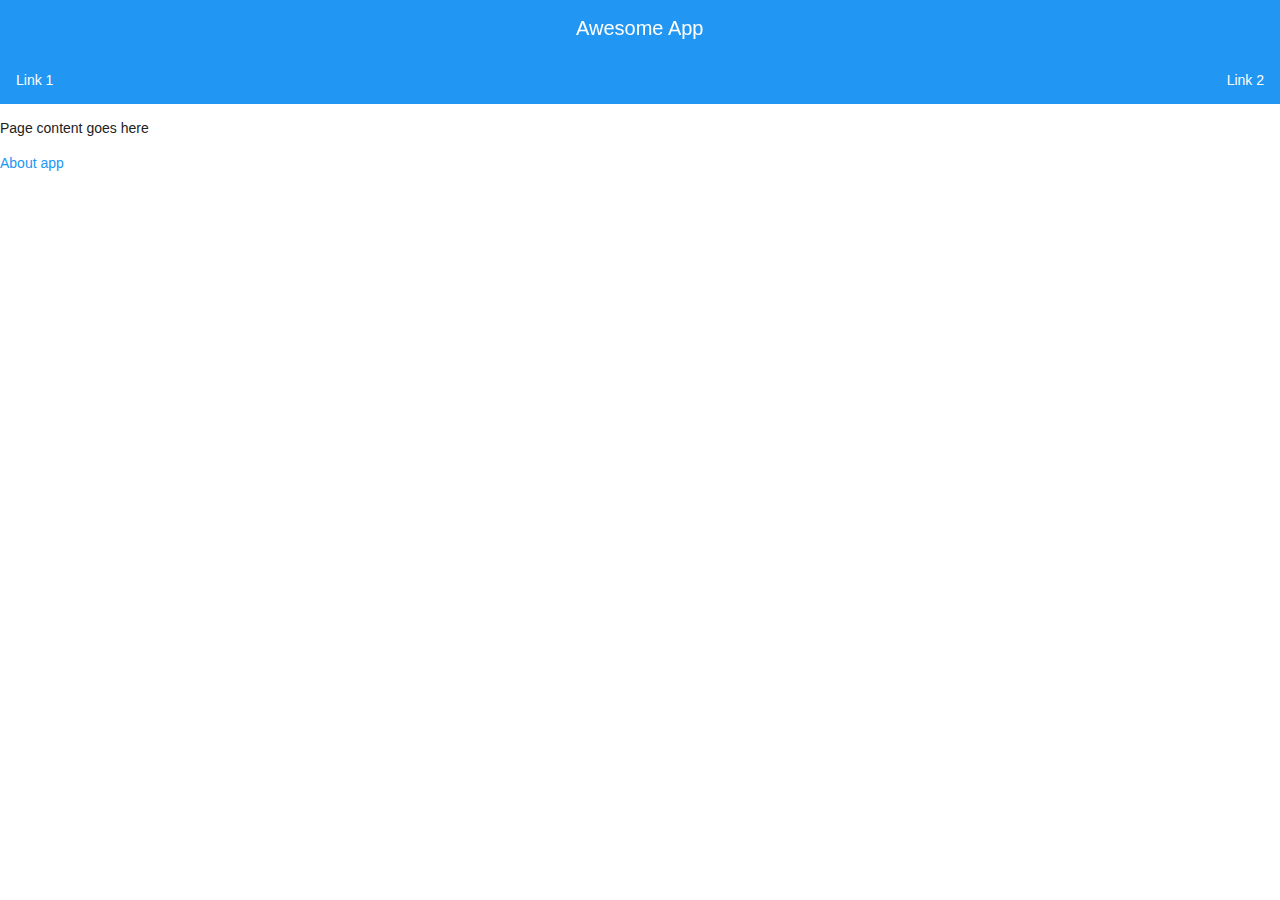
==== www/index.html @ 1b1687b5 "Modified code structure" ====
<!DOCTYPE html>
<html>
  <head>
    <meta charset="utf-8">
    <meta name="viewport" content="width=device-width, initial-scale=1, maximum-scale=1, minimum-scale=1, user-scalable=no, minimal-ui">
    <meta name="apple-mobile-web-app-capable" content="yes">
    <meta name="theme-color" content="#2196f3">

    <link rel="stylesheet" href="bower_components/Framework7/dist/css/framework7.material.min.css">
    <link rel="stylesheet" href="bower_components/Framework7/dist/css/framework7.material.colors.min.css">
    <link rel="stylesheet" href="bower_components/Framework7/dist/css/my-app.css">
  </head>
  <body>
    <div class="views">
      <div class="view view-main">
        <div class="pages navbar-fixed toolbar-fixed">
          <div data-page="index" class="page">
      
            <div class="navbar">
              <div class="navbar-inner">
                <div class="center">Awesome App</div>
              </div>
            </div>
      
            <div class="toolbar">
              <div class="toolbar-inner">
          
                <a href="#" class="link">Link 1</a>
                <a href="#" class="link">Link 2</a>
              </div>
            </div>

            <div class="page-content">
              <p>Page content goes here</p>
        
              <a href="about.html">About app</a>
            </div>
          </div>
        </div> <!-- ./pages.navbar-fixed.toolbar -->
      </div> <!-- ./view.view-main -->
    </div> <!-- ./views -->
    
    <script type="text/javascript" src="bower_components/Framework7/dist/js/framework7.min.js"></script>
    <script type="text/javascript" src="bower_components/Framework7/dist/js/my-app.js"></script>
  </body>
</html>
---- www/bower_components/Framework7/dist/css/framework7.material.min.css ----
/**
 * Framework7 1.4.2
 * Full Featured Mobile HTML Framework For Building iOS & Android Apps
 * 
 * http://www.idangero.us/framework7
 * 
 * Copyright 2016, Vladimir Kharlampidi
 * The iDangero.us
 * http://www.idangero.us/
 * 
 * Licensed under MIT
 * 
 * Released on: February 27, 2016
 */
body,html{position:relative;height:100%;width:100%;overflow-x:hidden}body{font-family:Roboto,Noto,Helvetica,Arial,sans-serif;margin:0;padding:0;color:#212121;font-size:14px;line-height:1.5;width:100%;-webkit-text-size-adjust:100%;background:#fff;overflow:hidden}*{-webkit-tap-highlight-color:transparent;-webkit-touch-callout:none}a,input,select,textarea{outline:0}a{text-decoration:none;color:#2196f3}p{margin:1em 0}.row{display:-webkit-box;display:-ms-flexbox;display:-webkit-flex;display:flex;-webkit-box-pack:justify;-ms-flex-pack:justify;-webkit-justify-content:space-between;justify-content:space-between;-webkit-box-lines:multiple;-moz-box-lines:multiple;-webkit-flex-wrap:wrap;-ms-flex-wrap:wrap;flex-wrap:wrap;-webkit-box-align:start;-ms-flex-align:start;-webkit-align-items:flex-start;align-items:flex-start}.row>[class*=col-]{box-sizing:border-box}.row .col-auto{width:100%}.row .col-100{width:100%;width:-webkit-calc((100% - 16px*0)/ 1);width:calc((100% - 16px*0)/ 1)}.row.no-gutter .col-100{width:100%}.row .col-95{width:95%;width:-webkit-calc((100% - 16px*.05263157894736836)/ 1.0526315789473684);width:calc((100% - 16px*.05263157894736836)/ 1.0526315789473684)}.row.no-gutter .col-95{width:95%}.row .col-90{width:90%;width:-webkit-calc((100% - 16px*.11111111111111116)/ 1.1111111111111112);width:calc((100% - 16px*.11111111111111116)/ 1.1111111111111112)}.row.no-gutter .col-90{width:90%}.row .col-85{width:85%;width:-webkit-calc((100% - 16px*.17647058823529416)/ 1.1764705882352942);width:calc((100% - 16px*.17647058823529416)/ 1.1764705882352942)}.row.no-gutter .col-85{width:85%}.row .col-80{width:80%;width:-webkit-calc((100% - 16px*.25)/ 1.25);width:calc((100% - 16px*.25)/ 1.25)}.row.no-gutter .col-80{width:80%}.row .col-75{width:75%;width:-webkit-calc((100% - 16px*.33333333333333326)/ 1.3333333333333333);width:calc((100% - 16px*.33333333333333326)/ 1.3333333333333333)}.row.no-gutter .col-75{width:75%}.row .col-70{width:70%;width:-webkit-calc((100% - 16px*.4285714285714286)/ 1.4285714285714286);width:calc((100% - 16px*.4285714285714286)/ 1.4285714285714286)}.row.no-gutter .col-70{width:70%}.row .col-66{width:66.66666666666666%;width:-webkit-calc((100% - 16px*.5000000000000002)/ 1.5000000000000002);width:calc((100% - 16px*.5000000000000002)/ 1.5000000000000002)}.row.no-gutter .col-66{width:66.66666666666666%}.row .col-65{width:65%;width:-webkit-calc((100% - 16px*.5384615384615385)/ 1.5384615384615385);width:calc((100% - 16px*.5384615384615385)/ 1.5384615384615385)}.row.no-gutter .col-65{width:65%}.row .col-60{width:60%;width:-webkit-calc((100% - 16px*.6666666666666667)/ 1.6666666666666667);width:calc((100% - 16px*.6666666666666667)/ 1.6666666666666667)}.row.no-gutter .col-60{width:60%}.row .col-55{width:55%;width:-webkit-calc((100% - 16px*.8181818181818181)/ 1.8181818181818181);width:calc((100% - 16px*.8181818181818181)/ 1.8181818181818181)}.row.no-gutter .col-55{width:55%}.row .col-50{width:50%;width:-webkit-calc((100% - 16px*1)/ 2);width:calc((100% - 16px*1)/ 2)}.row.no-gutter .col-50{width:50%}.row .col-45{width:45%;width:-webkit-calc((100% - 16px*1.2222222222222223)/ 2.2222222222222223);width:calc((100% - 16px*1.2222222222222223)/ 2.2222222222222223)}.row.no-gutter .col-45{width:45%}.row .col-40{width:40%;width:-webkit-calc((100% - 16px*1.5)/ 2.5);width:calc((100% - 16px*1.5)/ 2.5)}.row.no-gutter .col-40{width:40%}.row .col-35{width:35%;width:-webkit-calc((100% - 16px*1.8571428571428572)/ 2.857142857142857);width:calc((100% - 16px*1.8571428571428572)/ 2.857142857142857)}.row.no-gutter .col-35{width:35%}.row .col-33{width:33.333333333333336%;width:-webkit-calc((100% - 16px*2)/ 3);width:calc((100% - 16px*2)/ 3)}.row.no-gutter .col-33{width:33.333333333333336%}.row .col-30{width:30%;width:-webkit-calc((100% - 16px*2.3333333333333335)/ 3.3333333333333335);width:calc((100% - 16px*2.3333333333333335)/ 3.3333333333333335)}.row.no-gutter .col-30{width:30%}.row .col-25{width:25%;width:-webkit-calc((100% - 16px*3)/ 4);width:calc((100% - 16px*3)/ 4)}.row.no-gutter .col-25{width:25%}.row .col-20{width:20%;width:-webkit-calc((100% - 16px*4)/ 5);width:calc((100% - 16px*4)/ 5)}.row.no-gutter .col-20{width:20%}.row .col-15{width:15%;width:-webkit-calc((100% - 16px*5.666666666666667)/ 6.666666666666667);width:calc((100% - 16px*5.666666666666667)/ 6.666666666666667)}.row.no-gutter .col-15{width:15%}.row .col-10{width:10%;width:-webkit-calc((100% - 16px*9)/ 10);width:calc((100% - 16px*9)/ 10)}.row.no-gutter .col-10{width:10%}.row .col-5{width:5%;width:-webkit-calc((100% - 16px*19)/ 20);width:calc((100% - 16px*19)/ 20)}.row.no-gutter .col-5{width:5%}.row .col-auto:nth-last-child(1),.row .col-auto:nth-last-child(1)~.col-auto{width:100%;width:-webkit-calc((100% - 16px*0)/ 1);width:calc((100% - 16px*0)/ 1)}.row.no-gutter .col-auto:nth-last-child(1),.row.no-gutter .col-auto:nth-last-child(1)~.col-auto{width:100%}.row .col-auto:nth-last-child(2),.row .col-auto:nth-last-child(2)~.col-auto{width:50%;width:-webkit-calc((100% - 16px*1)/ 2);width:calc((100% - 16px*1)/ 2)}.row.no-gutter .col-auto:nth-last-child(2),.row.no-gutter .col-auto:nth-last-child(2)~.col-auto{width:50%}.row .col-auto:nth-last-child(3),.row .col-auto:nth-last-child(3)~.col-auto{width:33.33333333%;width:-webkit-calc((100% - 16px*2)/ 3);width:calc((100% - 16px*2)/ 3)}.row.no-gutter .col-auto:nth-last-child(3),.row.no-gutter .col-auto:nth-last-child(3)~.col-auto{width:33.33333333%}.row .col-auto:nth-last-child(4),.row .col-auto:nth-last-child(4)~.col-auto{width:25%;width:-webkit-calc((100% - 16px*3)/ 4);width:calc((100% - 16px*3)/ 4)}.row.no-gutter .col-auto:nth-last-child(4),.row.no-gutter .col-auto:nth-last-child(4)~.col-auto{width:25%}.row .col-auto:nth-last-child(5),.row .col-auto:nth-last-child(5)~.col-auto{width:20%;width:-webkit-calc((100% - 16px*4)/ 5);width:calc((100% - 16px*4)/ 5)}.row.no-gutter .col-auto:nth-last-child(5),.row.no-gutter .col-auto:nth-last-child(5)~.col-auto{width:20%}.row .col-auto:nth-last-child(6),.row .col-auto:nth-last-child(6)~.col-auto{width:16.66666667%;width:-webkit-calc((100% - 16px*5)/ 6);width:calc((100% - 16px*5)/ 6)}.row.no-gutter .col-auto:nth-last-child(6),.row.no-gutter .col-auto:nth-last-child(6)~.col-auto{width:16.66666667%}.row .col-auto:nth-last-child(7),.row .col-auto:nth-last-child(7)~.col-auto{width:14.28571429%;width:-webkit-calc((100% - 16px*6)/ 7);width:calc((100% - 16px*6)/ 7)}.row.no-gutter .col-auto:nth-last-child(7),.row.no-gutter .col-auto:nth-last-child(7)~.col-auto{width:14.28571429%}.row .col-auto:nth-last-child(8),.row .col-auto:nth-last-child(8)~.col-auto{width:12.5%;width:-webkit-calc((100% - 16px*7)/ 8);width:calc((100% - 16px*7)/ 8)}.row.no-gutter .col-auto:nth-last-child(8),.row.no-gutter .col-auto:nth-last-child(8)~.col-auto{width:12.5%}.row .col-auto:nth-last-child(9),.row .col-auto:nth-last-child(9)~.col-auto{width:11.11111111%;width:-webkit-calc((100% - 16px*8)/ 9);width:calc((100% - 16px*8)/ 9)}.row.no-gutter .col-auto:nth-last-child(9),.row.no-gutter .col-auto:nth-last-child(9)~.col-auto{width:11.11111111%}.row .col-auto:nth-last-child(10),.row .col-auto:nth-last-child(10)~.col-auto{width:10%;width:-webkit-calc((100% - 16px*9)/ 10);width:calc((100% - 16px*9)/ 10)}.row.no-gutter .col-auto:nth-last-child(10),.row.no-gutter .col-auto:nth-last-child(10)~.col-auto{width:10%}.row .col-auto:nth-last-child(11),.row .col-auto:nth-last-child(11)~.col-auto{width:9.09090909%;width:-webkit-calc((100% - 16px*10)/ 11);width:calc((100% - 16px*10)/ 11)}.row.no-gutter .col-auto:nth-last-child(11),.row.no-gutter .col-auto:nth-last-child(11)~.col-auto{width:9.09090909%}.row .col-auto:nth-last-child(12),.row .col-auto:nth-last-child(12)~.col-auto{width:8.33333333%;width:-webkit-calc((100% - 16px*11)/ 12);width:calc((100% - 16px*11)/ 12)}.row.no-gutter .col-auto:nth-last-child(12),.row.no-gutter .col-auto:nth-last-child(12)~.col-auto{width:8.33333333%}.row .col-auto:nth-last-child(13),.row .col-auto:nth-last-child(13)~.col-auto{width:7.69230769%;width:-webkit-calc((100% - 16px*12)/ 13);width:calc((100% - 16px*12)/ 13)}.row.no-gutter .col-auto:nth-last-child(13),.row.no-gutter .col-auto:nth-last-child(13)~.col-auto{width:7.69230769%}.row .col-auto:nth-last-child(14),.row .col-auto:nth-last-child(14)~.col-auto{width:7.14285714%;width:-webkit-calc((100% - 16px*13)/ 14);width:calc((100% - 16px*13)/ 14)}.row.no-gutter .col-auto:nth-last-child(14),.row.no-gutter .col-auto:nth-last-child(14)~.col-auto{width:7.14285714%}.row .col-auto:nth-last-child(15),.row .col-auto:nth-last-child(15)~.col-auto{width:6.66666667%;width:-webkit-calc((100% - 16px*14)/ 15);width:calc((100% - 16px*14)/ 15)}.row.no-gutter .col-auto:nth-last-child(15),.row.no-gutter .col-auto:nth-last-child(15)~.col-auto{width:6.66666667%}.row .col-auto:nth-last-child(16),.row .col-auto:nth-last-child(16)~.col-auto{width:6.25%;width:-webkit-calc((100% - 16px*15)/ 16);width:calc((100% - 16px*15)/ 16)}.row.no-gutter .col-auto:nth-last-child(16),.row.no-gutter .col-auto:nth-last-child(16)~.col-auto{width:6.25%}.row .col-auto:nth-last-child(17),.row .col-auto:nth-last-child(17)~.col-auto{width:5.88235294%;width:-webkit-calc((100% - 16px*16)/ 17);width:calc((100% - 16px*16)/ 17)}.row.no-gutter .col-auto:nth-last-child(17),.row.no-gutter .col-auto:nth-last-child(17)~.col-auto{width:5.88235294%}.row .col-auto:nth-last-child(18),.row .col-auto:nth-last-child(18)~.col-auto{width:5.55555556%;width:-webkit-calc((100% - 16px*17)/ 18);width:calc((100% - 16px*17)/ 18)}.row.no-gutter .col-auto:nth-last-child(18),.row.no-gutter .col-auto:nth-last-child(18)~.col-auto{width:5.55555556%}.row .col-auto:nth-last-child(19),.row .col-auto:nth-last-child(19)~.col-auto{width:5.26315789%;width:-webkit-calc((100% - 16px*18)/ 19);width:calc((100% - 16px*18)/ 19)}.row.no-gutter .col-auto:nth-last-child(19),.row.no-gutter .col-auto:nth-last-child(19)~.col-auto{width:5.26315789%}.row .col-auto:nth-last-child(20),.row .col-auto:nth-last-child(20)~.col-auto{width:5%;width:-webkit-calc((100% - 16px*19)/ 20);width:calc((100% - 16px*19)/ 20)}.row.no-gutter .col-auto:nth-last-child(20),.row.no-gutter .col-auto:nth-last-child(20)~.col-auto{width:5%}.row .col-auto:nth-last-child(21),.row .col-auto:nth-last-child(21)~.col-auto{width:4.76190476%;width:-webkit-calc((100% - 16px*20)/ 21);width:calc((100% - 16px*20)/ 21)}.row.no-gutter .col-auto:nth-last-child(21),.row.no-gutter .col-auto:nth-last-child(21)~.col-auto{width:4.76190476%}@media all and (min-width:768px){.row .tablet-100{width:100%;width:-webkit-calc((100% - 16px*0)/ 1);width:calc((100% - 16px*0)/ 1)}.row.no-gutter .tablet-100{width:100%}.row .tablet-95{width:95%;width:-webkit-calc((100% - 16px*.05263157894736836)/ 1.0526315789473684);width:calc((100% - 16px*.05263157894736836)/ 1.0526315789473684)}.row.no-gutter .tablet-95{width:95%}.row .tablet-90{width:90%;width:-webkit-calc((100% - 16px*.11111111111111116)/ 1.1111111111111112);width:calc((100% - 16px*.11111111111111116)/ 1.1111111111111112)}.row.no-gutter .tablet-90{width:90%}.row .tablet-85{width:85%;width:-webkit-calc((100% - 16px*.17647058823529416)/ 1.1764705882352942);width:calc((100% - 16px*.17647058823529416)/ 1.1764705882352942)}.row.no-gutter .tablet-85{width:85%}.row .tablet-80{width:80%;width:-webkit-calc((100% - 16px*.25)/ 1.25);width:calc((100% - 16px*.25)/ 1.25)}.row.no-gutter .tablet-80{width:80%}.row .tablet-75{width:75%;width:-webkit-calc((100% - 16px*.33333333333333326)/ 1.3333333333333333);width:calc((100% - 16px*.33333333333333326)/ 1.3333333333333333)}.row.no-gutter .tablet-75{width:75%}.row .tablet-70{width:70%;width:-webkit-calc((100% - 16px*.4285714285714286)/ 1.4285714285714286);width:calc((100% - 16px*.4285714285714286)/ 1.4285714285714286)}.row.no-gutter .tablet-70{width:70%}.row .tablet-66{width:66.66666666666666%;width:-webkit-calc((100% - 16px*.5000000000000002)/ 1.5000000000000002);width:calc((100% - 16px*.5000000000000002)/ 1.5000000000000002)}.row.no-gutter .tablet-66{width:66.66666666666666%}.row .tablet-65{width:65%;width:-webkit-calc((100% - 16px*.5384615384615385)/ 1.5384615384615385);width:calc((100% - 16px*.5384615384615385)/ 1.5384615384615385)}.row.no-gutter .tablet-65{width:65%}.row .tablet-60{width:60%;width:-webkit-calc((100% - 16px*.6666666666666667)/ 1.6666666666666667);width:calc((100% - 16px*.6666666666666667)/ 1.6666666666666667)}.row.no-gutter .tablet-60{width:60%}.row .tablet-55{width:55%;width:-webkit-calc((100% - 16px*.8181818181818181)/ 1.8181818181818181);width:calc((100% - 16px*.8181818181818181)/ 1.8181818181818181)}.row.no-gutter .tablet-55{width:55%}.row .tablet-50{width:50%;width:-webkit-calc((100% - 16px*1)/ 2);width:calc((100% - 16px*1)/ 2)}.row.no-gutter .tablet-50{width:50%}.row .tablet-45{width:45%;width:-webkit-calc((100% - 16px*1.2222222222222223)/ 2.2222222222222223);width:calc((100% - 16px*1.2222222222222223)/ 2.2222222222222223)}.row.no-gutter .tablet-45{width:45%}.row .tablet-40{width:40%;width:-webkit-calc((100% - 16px*1.5)/ 2.5);width:calc((100% - 16px*1.5)/ 2.5)}.row.no-gutter .tablet-40{width:40%}.row .tablet-35{width:35%;width:-webkit-calc((100% - 16px*1.8571428571428572)/ 2.857142857142857);width:calc((100% - 16px*1.8571428571428572)/ 2.857142857142857)}.row.no-gutter .tablet-35{width:35%}.row .tablet-33{width:33.333333333333336%;width:-webkit-calc((100% - 16px*2)/ 3);width:calc((100% - 16px*2)/ 3)}.row.no-gutter .tablet-33{width:33.333333333333336%}.row .tablet-30{width:30%;width:-webkit-calc((100% - 16px*2.3333333333333335)/ 3.3333333333333335);width:calc((100% - 16px*2.3333333333333335)/ 3.3333333333333335)}.row.no-gutter .tablet-30{width:30%}.row .tablet-25{width:25%;width:-webkit-calc((100% - 16px*3)/ 4);width:calc((100% - 16px*3)/ 4)}.row.no-gutter .tablet-25{width:25%}.row .tablet-20{width:20%;width:-webkit-calc((100% - 16px*4)/ 5);width:calc((100% - 16px*4)/ 5)}.row.no-gutter .tablet-20{width:20%}.row .tablet-15{width:15%;width:-webkit-calc((100% - 16px*5.666666666666667)/ 6.666666666666667);width:calc((100% - 16px*5.666666666666667)/ 6.666666666666667)}.row.no-gutter .tablet-15{width:15%}.row .tablet-10{width:10%;width:-webkit-calc((100% - 16px*9)/ 10);width:calc((100% - 16px*9)/ 10)}.row.no-gutter .tablet-10{width:10%}.row .tablet-5{width:5%;width:-webkit-calc((100% - 16px*19)/ 20);width:calc((100% - 16px*19)/ 20)}.row.no-gutter .tablet-5{width:5%}.row .tablet-auto:nth-last-child(1),.row .tablet-auto:nth-last-child(1)~.col-auto{width:100%;width:-webkit-calc((100% - 16px*0)/ 1);width:calc((100% - 16px*0)/ 1)}.row.no-gutter .tablet-auto:nth-last-child(1),.row.no-gutter .tablet-auto:nth-last-child(1)~.tablet-auto{width:100%}.row .tablet-auto:nth-last-child(2),.row .tablet-auto:nth-last-child(2)~.col-auto{width:50%;width:-webkit-calc((100% - 16px*1)/ 2);width:calc((100% - 16px*1)/ 2)}.row.no-gutter .tablet-auto:nth-last-child(2),.row.no-gutter .tablet-auto:nth-last-child(2)~.tablet-auto{width:50%}.row .tablet-auto:nth-last-child(3),.row .tablet-auto:nth-last-child(3)~.col-auto{width:33.33333333%;width:-webkit-calc((100% - 16px*2)/ 3);width:calc((100% - 16px*2)/ 3)}.row.no-gutter .tablet-auto:nth-last-child(3),.row.no-gutter .tablet-auto:nth-last-child(3)~.tablet-auto{width:33.33333333%}.row .tablet-auto:nth-last-child(4),.row .tablet-auto:nth-last-child(4)~.col-auto{width:25%;width:-webkit-calc((100% - 16px*3)/ 4);width:calc((100% - 16px*3)/ 4)}.row.no-gutter .tablet-auto:nth-last-child(4),.row.no-gutter .tablet-auto:nth-last-child(4)~.tablet-auto{width:25%}.row .tablet-auto:nth-last-child(5),.row .tablet-auto:nth-last-child(5)~.col-auto{width:20%;width:-webkit-calc((100% - 16px*4)/ 5);width:calc((100% - 16px*4)/ 5)}.row.no-gutter .tablet-auto:nth-last-child(5),.row.no-gutter .tablet-auto:nth-last-child(5)~.tablet-auto{width:20%}.row .tablet-auto:nth-last-child(6),.row .tablet-auto:nth-last-child(6)~.col-auto{width:16.66666667%;width:-webkit-calc((100% - 16px*5)/ 6);width:calc((100% - 16px*5)/ 6)}.row.no-gutter .tablet-auto:nth-last-child(6),.row.no-gutter .tablet-auto:nth-last-child(6)~.tablet-auto{width:16.66666667%}.row .tablet-auto:nth-last-child(7),.row .tablet-auto:nth-last-child(7)~.col-auto{width:14.28571429%;width:-webkit-calc((100% - 16px*6)/ 7);width:calc((100% - 16px*6)/ 7)}.row.no-gutter .tablet-auto:nth-last-child(7),.row.no-gutter .tablet-auto:nth-last-child(7)~.tablet-auto{width:14.28571429%}.row .tablet-auto:nth-last-child(8),.row .tablet-auto:nth-last-child(8)~.col-auto{width:12.5%;width:-webkit-calc((100% - 16px*7)/ 8);width:calc((100% - 16px*7)/ 8)}.row.no-gutter .tablet-auto:nth-last-child(8),.row.no-gutter .tablet-auto:nth-last-child(8)~.tablet-auto{width:12.5%}.row .tablet-auto:nth-last-child(9),.row .tablet-auto:nth-last-child(9)~.col-auto{width:11.11111111%;width:-webkit-calc((100% - 16px*8)/ 9);width:calc((100% - 16px*8)/ 9)}.row.no-gutter .tablet-auto:nth-last-child(9),.row.no-gutter .tablet-auto:nth-last-child(9)~.tablet-auto{width:11.11111111%}.row .tablet-auto:nth-last-child(10),.row .tablet-auto:nth-last-child(10)~.col-auto{width:10%;width:-webkit-calc((100% - 16px*9)/ 10);width:calc((100% - 16px*9)/ 10)}.row.no-gutter .tablet-auto:nth-last-child(10),.row.no-gutter .tablet-auto:nth-last-child(10)~.tablet-auto{width:10%}.row .tablet-auto:nth-last-child(11),.row .tablet-auto:nth-last-child(11)~.col-auto{width:9.09090909%;width:-webkit-calc((100% - 16px*10)/ 11);width:calc((100% - 16px*10)/ 11)}.row.no-gutter .tablet-auto:nth-last-child(11),.row.no-gutter .tablet-auto:nth-last-child(11)~.tablet-auto{width:9.09090909%}.row .tablet-auto:nth-last-child(12),.row .tablet-auto:nth-last-child(12)~.col-auto{width:8.33333333%;width:-webkit-calc((100% - 16px*11)/ 12);width:calc((100% - 16px*11)/ 12)}.row.no-gutter .tablet-auto:nth-last-child(12),.row.no-gutter .tablet-auto:nth-last-child(12)~.tablet-auto{width:8.33333333%}.row .tablet-auto:nth-last-child(13),.row .tablet-auto:nth-last-child(13)~.col-auto{width:7.69230769%;width:-webkit-calc((100% - 16px*12)/ 13);width:calc((100% - 16px*12)/ 13)}.row.no-gutter .tablet-auto:nth-last-child(13),.row.no-gutter .tablet-auto:nth-last-child(13)~.tablet-auto{width:7.69230769%}.row .tablet-auto:nth-last-child(14),.row .tablet-auto:nth-last-child(14)~.col-auto{width:7.14285714%;width:-webkit-calc((100% - 16px*13)/ 14);width:calc((100% - 16px*13)/ 14)}.row.no-gutter .tablet-auto:nth-last-child(14),.row.no-gutter .tablet-auto:nth-last-child(14)~.tablet-auto{width:7.14285714%}.row .tablet-auto:nth-last-child(15),.row .tablet-auto:nth-last-child(15)~.col-auto{width:6.66666667%;width:-webkit-calc((100% - 16px*14)/ 15);width:calc((100% - 16px*14)/ 15)}.row.no-gutter .tablet-auto:nth-last-child(15),.row.no-gutter .tablet-auto:nth-last-child(15)~.tablet-auto{width:6.66666667%}.row .tablet-auto:nth-last-child(16),.row .tablet-auto:nth-last-child(16)~.col-auto{width:6.25%;width:-webkit-calc((100% - 16px*15)/ 16);width:calc((100% - 16px*15)/ 16)}.row.no-gutter .tablet-auto:nth-last-child(16),.row.no-gutter .tablet-auto:nth-last-child(16)~.tablet-auto{width:6.25%}.row .tablet-auto:nth-last-child(17),.row .tablet-auto:nth-last-child(17)~.col-auto{width:5.88235294%;width:-webkit-calc((100% - 16px*16)/ 17);width:calc((100% - 16px*16)/ 17)}.row.no-gutter .tablet-auto:nth-last-child(17),.row.no-gutter .tablet-auto:nth-last-child(17)~.tablet-auto{width:5.88235294%}.row .tablet-auto:nth-last-child(18),.row .tablet-auto:nth-last-child(18)~.col-auto{width:5.55555556%;width:-webkit-calc((100% - 16px*17)/ 18);width:calc((100% - 16px*17)/ 18)}.row.no-gutter .tablet-auto:nth-last-child(18),.row.no-gutter .tablet-auto:nth-last-child(18)~.tablet-auto{width:5.55555556%}.row .tablet-auto:nth-last-child(19),.row .tablet-auto:nth-last-child(19)~.col-auto{width:5.26315789%;width:-webkit-calc((100% - 16px*18)/ 19);width:calc((100% - 16px*18)/ 19)}.row.no-gutter .tablet-auto:nth-last-child(19),.row.no-gutter .tablet-auto:nth-last-child(19)~.tablet-auto{width:5.26315789%}.row .tablet-auto:nth-last-child(20),.row .tablet-auto:nth-last-child(20)~.col-auto{width:5%;width:-webkit-calc((100% - 16px*19)/ 20);width:calc((100% - 16px*19)/ 20)}.row.no-gutter .tablet-auto:nth-last-child(20),.row.no-gutter .tablet-auto:nth-last-child(20)~.tablet-auto{width:5%}.row .tablet-auto:nth-last-child(21),.row .tablet-auto:nth-last-child(21)~.col-auto{width:4.76190476%;width:-webkit-calc((100% - 16px*20)/ 21);width:calc((100% - 16px*20)/ 21)}.row.no-gutter .tablet-auto:nth-last-child(21),.row.no-gutter .tablet-auto:nth-last-child(21)~.tablet-auto{width:4.76190476%}}.view,.views{position:relative;width:100%;height:100%;z-index:5000}.views{overflow:auto;-webkit-overflow-scrolling:touch}.view{overflow:hidden;box-sizing:border-box}.pages{position:relative;width:100%;height:100%;overflow:hidden}.page{box-sizing:border-box;position:absolute;left:0;top:0;width:100%;height:100%;background:#fff;-webkit-transform:translate3d(0,0,0);transform:translate3d(0,0,0)}.page.cached{display:none}.page-on-left{opacity:1;-webkit-transform:translate3d(0,0,0);transform:translate3d(0,0,0)}.page-on-right{opacity:0;pointer-events:none;-webkit-transform:translate3d(0,56px,0);transform:translate3d(0,56px,0)}.page-content{overflow:auto;-webkit-overflow-scrolling:touch;box-sizing:border-box;height:100%;position:relative;z-index:1}.page-transitioning{-webkit-transition-duration:.3s;transition-duration:.3s}.page-from-right-to-center{pointer-events:none;-webkit-animation:pageFromRightToCenter .3s forwards;animation:pageFromRightToCenter .3s forwards}.page-from-center-to-right{pointer-events:none;-webkit-animation:pageFromCenterToRight .3s forwards;animation:pageFromCenterToRight .3s forwards}@-webkit-keyframes pageFromRightToCenter{from{opacity:0;-webkit-transform:translate3d(0,56px,0)}to{opacity:1;-webkit-transform:translate3d(0,0,0)}}@keyframes pageFromRightToCenter{from{opacity:0;transform:translate3d(0,56px,0)}to{opacity:1;transform:translate3d(0,0,0)}}@-webkit-keyframes pageFromCenterToRight{from{opacity:1;-webkit-transform:translate3d(0,0,0)}to{opacity:0;-webkit-transform:translate3d(0,56px,0)}}@keyframes pageFromCenterToRight{from{opacity:1;transform:translate3d(0,0,0)}to{opacity:0;transform:translate3d(0,56px,0)}}.page-from-center-to-left{-webkit-animation:pageFromCenterToLeft .3s forwards;animation:pageFromCenterToLeft .3s forwards}.page-from-left-to-center{-webkit-animation:pageFromLeftToCenter .3s forwards;animation:pageFromLeftToCenter .3s forwards}@-webkit-keyframes pageFromCenterToLeft{from{opacity:1}to{opacity:1}}@keyframes pageFromCenterToLeft{from{opacity:1}to{opacity:1}}@-webkit-keyframes pageFromLeftToCenter{from{opacity:1}to{opacity:1}}@keyframes pageFromLeftToCenter{from{opacity:1}to{opacity:1}}.navbar-inner,.toolbar-inner{position:absolute;left:0;top:0;width:100%;height:100%;box-sizing:border-box;overflow:hidden;display:-webkit-box;display:-ms-flexbox;display:-webkit-flex;display:flex;-webkit-box-align:center;-ms-flex-align:center;-webkit-align-items:center;align-items:center}.navbar-inner{-webkit-box-pack:start;-ms-flex-pack:start;-webkit-justify-content:flex-start;justify-content:flex-start}.toolbar-inner{-webkit-box-pack:justify;-ms-flex-pack:justify;-webkit-justify-content:space-between;justify-content:space-between}.navbar-inner.cached{display:none}.navbar,.toolbar{width:100%;box-sizing:border-box;position:relative;margin:0;z-index:500;-webkit-backface-visibility:hidden;backface-visibility:hidden;color:#fff}.navbar b,.toolbar b{font-weight:500}.navbar~.toolbar{z-index:499}.navbar,.subnavbar,.toolbar{background:#2196f3}.navbar a.link,.subnavbar a.link,.toolbar a.link{text-decoration:none;position:relative;color:#fff;box-sizing:border-box;display:-webkit-box;display:-ms-flexbox;display:-webkit-flex;display:flex;-webkit-box-pack:center;-ms-flex-pack:center;-webkit-justify-content:center;justify-content:center;-webkit-box-align:center;-ms-flex-align:center;-webkit-align-items:center;align-items:center;padding:0 16px;min-width:48px}.navbar a.link:before,.subnavbar a.link:before,.toolbar a.link:before{content:'';width:152%;height:152%;position:absolute;left:-26%;top:-26%;background-image:-webkit-radial-gradient(center,circle cover,rgba(255,255,255,.15) 66%,rgba(255,255,255,0) 66%);background-image:radial-gradient(circle at center,rgba(255,255,255,.15) 66%,rgba(255,255,255,0) 66%);background-repeat:no-repeat;background-position:center;background-size:100% 100%;opacity:0;pointer-events:none;-webkit-transition-duration:.6s;transition-duration:.6s}.navbar a.link.active-state:before,.subnavbar a.link.active-state:before,.toolbar a.link.active-state:before,html:not(.watch-active-state) .navbar a.link:active:before,html:not(.watch-active-state) .subnavbar a.link:active:before,html:not(.watch-active-state) .toolbar a.link:active:before{opacity:1;-webkit-transition-duration:150ms;transition-duration:150ms}.navbar a.link i+i,.navbar a.link i+span,.navbar a.link span+i,.navbar a.link span+span,.subnavbar a.link i+i,.subnavbar a.link i+span,.subnavbar a.link span+i,.subnavbar a.link span+span,.toolbar a.link i+i,.toolbar a.link i+span,.toolbar a.link span+i,.toolbar a.link span+span{margin-left:8px}.navbar a.icon-only,.subnavbar a.icon-only,.toolbar a.icon-only{min-width:0;-webkit-box-flex:0;-webkit-flex-shrink:0;-ms-flex:0 0 auto;flex-shrink:0}.navbar i.icon,.subnavbar i.icon,.toolbar i.icon{display:block}.navbar .center,.subnavbar .center{font-size:20px;font-weight:500;text-align:center;margin:0 16px;position:relative;overflow:hidden;text-overflow:ellipsis;white-space:nowrap;line-height:56px;display:inline-block;text-align:left}.navbar .left,.navbar .right,.subnavbar .left,.subnavbar .right{-webkit-box-flex:0;-webkit-flex-shrink:0;-ms-flex:0 0 auto;flex-shrink:0;display:-webkit-box;display:-ms-flexbox;display:-webkit-flex;display:flex;-webkit-box-pack:start;-ms-flex-pack:start;-webkit-justify-content:flex-start;justify-content:flex-start;-webkit-box-align:center;-ms-flex-align:center;-webkit-align-items:center;align-items:center;-webkit-transform:translate3d(0,0,0);transform:translate3d(0,0,0)}.navbar .right,.subnavbar .right{margin-left:auto}.navbar .right:first-child,.subnavbar .right:first-child{position:absolute;right:16px;height:100%}.navbar{left:0;top:0;height:56px;font-size:20px}.navbar a.link{line-height:56px;height:56px}.popup .navbar{-webkit-transform:translate3d(0,0,0);transform:translate3d(0,0,0)}.subnavbar{height:48px;width:100%;position:absolute;left:0;top:100%;z-index:20;box-sizing:border-box;padding:0 16px;display:-webkit-box;display:-ms-flexbox;display:-webkit-flex;display:flex;-webkit-box-pack:justify;-ms-flex-pack:justify;-webkit-justify-content:space-between;justify-content:space-between;-webkit-box-align:center;-ms-flex-align:center;-webkit-align-items:center;align-items:center;overflow:hidden}.subnavbar a.link{line-height:48px;height:48px}.subnavbar .center{line-height:48px}.subnavbar .center:first-child{margin-left:56px}.navbar.no-border .subnavbar{margin-top:0}.navbar-on-left .subnavbar,.navbar-on-right .subnavbar{pointer-events:none}.navbar .subnavbar,.page .subnavbar{position:absolute}.page>.subnavbar{top:0;margin-top:0}.subnavbar>.buttons-row{width:100%}.subnavbar .searchbar,.subnavbar.searchbar{position:absolute}.subnavbar .searchbar,.subnavbar.searchbar{position:absolute}.subnavbar .searchbar{left:0;top:0}.toolbar{left:0;bottom:0;height:48px;font-size:14px}.toolbar a.link{line-height:48px;height:48px}.toolbar a{-webkit-box-flex:1;-webkit-flex-shrink:1;-ms-flex:0 1 auto;flex-shrink:1;position:relative;white-space:nowrap;text-overflow:ellipsis}.tabbar{z-index:5001;overflow:hidden;bottom:auto;top:0}.tabbar .toolbar-inner{padding-left:0;padding-right:0}.tabbar a.link{line-height:1.4}.tabbar a.link,.tabbar a.tab-link{height:100%;width:100%;box-sizing:border-box;padding-left:0;padding-right:0;display:-webkit-box;display:-ms-flexbox;display:-webkit-flex;display:flex;-webkit-box-pack:center;-ms-flex-pack:center;-webkit-justify-content:center;justify-content:center;-webkit-box-align:center;-ms-flex-align:center;-webkit-align-items:center;align-items:center;-ms-flex:1;-webkit-box-orient:vertical;-moz-box-orient:vertical;-ms-flex-direction:column;-webkit-flex-direction:column;flex-direction:column;font-size:14px;text-transform:uppercase}.tabbar i.icon{height:24px}.tabbar a.tab-link{-webkit-transition-duration:.3s;transition-duration:.3s;overflow:hidden;color:rgba(255,255,255,.7);position:relative}.tabbar a.tab-link.active,.tabbar a.tab-link.active-state,html:not(.watch-active-state) .tabbar a.tab-link:active{color:#fff}.tabbar .tab-link-highlight{position:absolute;left:0;bottom:0;height:3px;background:#0a6ebd;background:rgba(255,255,255,.5);-webkit-transition-duration:.3s;transition-duration:.3s}.tabbar-labels{height:72px}.tabbar-labels a.link,.tabbar-labels a.tab-link{padding-top:12px;padding-bottom:12px;height:100%;-webkit-box-pack:justify;-ms-flex-pack:justify;-webkit-justify-content:space-between;justify-content:space-between}.tabbar-labels span.tabbar-label{line-height:1;display:block;margin:0;margin-top:10px;position:relative;text-overflow:ellipsis;white-space:nowrap;overflow:hidden;max-width:100%}.tabbar-scrollable .toolbar-inner{-webkit-box-pack:start;-ms-flex-pack:start;-webkit-justify-content:flex-start;justify-content:flex-start;overflow:auto}.tabbar-scrollable .toolbar-inner::-webkit-scrollbar{display:none!important;width:0!important;height:0!important;-webkit-appearance:none;opacity:0!important}.tabbar-scrollable a.link,.tabbar-scrollable a.tab-link{width:auto;-webkit-box-flex:0;-webkit-flex-shrink:0;-ms-flex:0 0 auto;flex-shrink:0;-ms-flex:0;padding:0 16px}.toolbar-bottom{bottom:0;top:auto}.toolbar-bottom .tab-link-highlight{bottom:auto;top:0}.page>.navbar,.page>.toolbar,.view>.navbar,.view>.toolbar,.views>.navbar,.views>.toolbar{position:absolute}.subnavbar~.page-content{padding-top:48px}.tabbar-fixed .page-content,.toolbar-fixed .page-content{padding-top:48px}.tabbar-labels-fixed .page-content{padding-top:72px}.toolbar~.page-content{padding-top:48px}.tabbar-labels~.page-content{padding-top:72px}.messagebar~.page-content,.toolbar-bottom~.page-content{padding-top:0;padding-bottom:48px}.tabbar-labels.toolbar-bottom~.page-content{padding-bottom:72px}.navbar-fixed .page-content{padding-top:56px}.navbar-fixed .tabbar-fixed .page-content,.navbar-fixed .toolbar-fixed .page-content,.navbar-fixed.tabbar-fixed .page-content,.navbar-fixed.toolbar-fixed .page-content,.tabbar-fixed .navbar-fixed .page-content,.toolbar-fixed .navbar-fixed .page-content{padding-top:104px}.navbar-fixed .tabbar-labels-fixed .page-content,.navbar-fixed.tabbar-labels-fixed .page-content,.tabbar-labels-fixed .navbar-fixed .page-content{padding-top:128px}.navbar-fixed .toolbar~.page-content{padding-top:104px}.navbar-fixed .messagebar~.page-content,.navbar-fixed .toolbar-bottom~.page-content{padding-top:56px}.navbar-fixed .tabbar-labels~.page-content{padding-top:128px}.navbar-fixed .tabbar-labels.toolbar-bottom~.page-content{padding-top:56px}.navbar-fixed .page-content.with-subnavbar,.navbar-fixed .subnavbar~.page-content,.navbar-fixed .with-subnavbar .page-content{padding-top:104px}.navbar-fixed .page .subnavbar,.navbar-fixed.page .subnavbar{top:56px}.navbar-fixed .toolbar{top:56px}.navbar-fixed .messagebar,.navbar-fixed .toolbar-bottom{top:auto}.navbar.navbar-hiding{-webkit-transition-duration:.4s;transition-duration:.4s;-webkit-transform:translate3d(0,0,0);transform:translate3d(0,0,0)}.navbar.navbar-hiding~.page .list-group-title,.navbar.navbar-hiding~.page-content .list-group-title,.navbar.navbar-hiding~.pages .list-group-title{-webkit-transition-duration:.4s;transition-duration:.4s}.navbar.navbar-hiding~.page .subnavbar,.navbar.navbar-hiding~.page-content .subnavbar,.navbar.navbar-hiding~.pages .subnavbar{-webkit-transition-duration:.4s;transition-duration:.4s}.navbar.navbar-hiding~.subnavbar,.navbar.navbar-hiding~.toolbar{-webkit-transition-duration:.4s;transition-duration:.4s}.navbar.navbar-hidden{-webkit-transition-duration:.4s;transition-duration:.4s;-webkit-transform:translate3d(0,-100%,0);transform:translate3d(0,-100%,0)}.navbar.navbar-hidden~.page .list-group-title,.navbar.navbar-hidden~.page-content .list-group-title,.navbar.navbar-hidden~.pages .list-group-title{-webkit-transition-duration:.4s;transition-duration:.4s;top:-56px}.navbar.navbar-hidden~.page .subnavbar,.navbar.navbar-hidden~.page-content .subnavbar,.navbar.navbar-hidden~.pages .subnavbar{-webkit-transform:translate3d(0,-56px,0);transform:translate3d(0,-56px,0);-webkit-transition-duration:.4s;transition-duration:.4s}.navbar.navbar-hidden~.subnavbar,.navbar.navbar-hidden~.toolbar:not(.messagebar):not(.toolbar-bottom){-webkit-transform:translate3d(0,-56px,0);transform:translate3d(0,-56px,0);-webkit-transition-duration:.4s;transition-duration:.4s}.page.no-navbar .page-content{padding-top:0}.page.no-navbar .page-content.with-subnavbar,.page.no-navbar.with-subnavbar .page-content,.with-subnavbar .page.no-navbar .page-content{padding-top:48px}.tabbar.tabbar-hiding,.tabbar.toolbar-hiding,.toolbar.tabbar-hiding,.toolbar.toolbar-hiding{-webkit-transition-duration:.4s;transition-duration:.4s;-webkit-transform:translate3d(0,0,0);transform:translate3d(0,0,0)}.tabbar.tabbar-hidden,.tabbar.toolbar-hidden,.toolbar.tabbar-hidden,.toolbar.toolbar-hidden{-webkit-transition-duration:.4s;transition-duration:.4s}.tabbar.tabbar-hidden,.tabbar.toolbar-hidden,.toolbar.tabbar-hidden,.toolbar.toolbar-hidden{-webkit-transform:translate3d(0,-100%,0);transform:translate3d(0,-100%,0)}.navbar~.tabbar.tabbar-hidden,.navbar~.tabbar.toolbar-hidden,.navbar~.toolbar.tabbar-hidden,.navbar~.toolbar.toolbar-hidden{-webkit-transform:translate3d(0,-104px,0);transform:translate3d(0,-104px,0)}.navbar~.tabbar.tabbar-labels.toolbar-hidden,.navbar~.toolbar.tabbar-labels.toolbar-hidden{-webkit-transform:translate3d(0,-128px,0);transform:translate3d(0,-128px,0)}.tabbar.toolbar-hidden.messagebar,.tabbar.toolbar-hidden.toolbar-bottom,.toolbar.toolbar-hidden.messagebar,.toolbar.toolbar-hidden.toolbar-bottom{-webkit-transform:translate3d(0,100%,0);transform:translate3d(0,100%,0)}.page.no-tabbar .page-content,.page.no-toolbar .page-content{padding-bottom:0}.searchbar{height:48px;width:100%;background:#2196f3;box-sizing:border-box;padding:0 16px;overflow:hidden;position:relative;display:-webkit-box;display:-ms-flexbox;display:-webkit-flex;display:flex;-webkit-box-align:center;-ms-flex-align:center;-webkit-align-items:center;align-items:center;color:#fff}.searchbar a{position:relative;color:#fff}.searchbar a:before{content:'';width:152%;height:152%;position:absolute;left:-26%;top:-26%;background-image:-webkit-radial-gradient(center,circle cover,rgba(255,255,255,.15) 66%,rgba(255,255,255,0) 66%);background-image:radial-gradient(circle at center,rgba(255,255,255,.15) 66%,rgba(255,255,255,0) 66%);background-repeat:no-repeat;background-position:center;background-size:100% 100%;opacity:0;pointer-events:none;-webkit-transition-duration:.6s;transition-duration:.6s}.searchbar a.active-state:before,html:not(.watch-active-state) .searchbar a:active:before{opacity:1;-webkit-transition-duration:150ms;transition-duration:150ms}.searchbar .searchbar-input{width:100%;height:32px;position:relative;-webkit-box-flex:1;-webkit-flex-shrink:1;-ms-flex:0 1 auto;flex-shrink:1}.searchbar input[type=search]{box-sizing:border-box;width:100%;height:100%;display:block;border:none;-webkit-appearance:none;-moz-appearance:none;-ms-appearance:none;appearance:none;border-radius:0;font-family:inherit;color:#fff;font-size:16px;font-weight:400;padding:0 36px 0 24px;background-color:transparent;background-repeat:no-repeat;background-position:0 center;-webkit-transition-duration:.3s;transition-duration:.3s;background-image:url("data:image/svg+xml;charset=utf-8,%3Csvg%20fill%3D'%23FFFFFF'%20height%3D'24'%20viewBox%3D'0%200%2024%2024'%20width%3D'24'%20xmlns%3D'http%3A%2F%2Fwww.w3.org%2F2000%2Fsvg'%3E%3Cpath%20d%3D'M15.5%2014h-.79l-.28-.27C15.41%2012.59%2016%2011.11%2016%209.5%2016%205.91%2013.09%203%209.5%203S3%205.91%203%209.5%205.91%2016%209.5%2016c1.61%200%203.09-.59%204.23-1.57l.27.28v.79l5%204.99L20.49%2019l-4.99-5zm-6%200C7.01%2014%205%2011.99%205%209.5S7.01%205%209.5%205%2014%207.01%2014%209.5%2011.99%2014%209.5%2014z'%2F%3E%3Cpath%20d%3D'M0%200h24v24H0z'%20fill%3D'none'%2F%3E%3C%2Fsvg%3E");-webkit-background-size:24px 24px;background-size:24px 24px;border-bottom:1px solid #fff;opacity:.6}.searchbar input[type=search]::-webkit-input-placeholder{color:#fff;opacity:1}.searchbar input[type=search]::-webkit-search-cancel-button{-webkit-appearance:none}.searchbar .searchbar-clear{position:absolute;width:56px;height:100%;right:-16px;top:0;opacity:0;pointer-events:none;background-position:center;background-repeat:no-repeat;background-image:url("data:image/svg+xml;charset=utf-8,%3Csvg%20fill%3D'%23fff'%20height%3D'24'%20viewBox%3D'0%200%2024%2024'%20width%3D'24'%20xmlns%3D'http%3A%2F%2Fwww.w3.org%2F2000%2Fsvg'%3E%3Cpath%20d%3D'M19%206.41L17.59%205%2012%2010.59%206.41%205%205%206.41%2010.59%2012%205%2017.59%206.41%2019%2012%2013.41%2017.59%2019%2019%2017.59%2013.41%2012z'%2F%3E%3Cpath%20d%3D'M0%200h24v24H0z'%20fill%3D'none'%2F%3E%3C%2Fsvg%3E");-webkit-background-size:24px 24px;background-size:24px 24px;-webkit-transition-duration:.3s;transition-duration:.3s;cursor:pointer}.searchbar .searchbar-cancel{display:none}.searchbar.searchbar-active input[type=search]{opacity:1}.searchbar.searchbar-active .searchbar-clear{pointer-events:auto;opacity:1}.searchbar.searchbar-not-empty .searchbar-clear{pointer-events:auto;opacity:1}.searchbar-overlay{position:absolute;left:0;top:0;width:100%;height:100%;z-index:100;opacity:0;pointer-events:none;background:rgba(0,0,0,.25);-webkit-transition-duration:.3s;transition-duration:.3s;-webkit-transform:translate3d(0,0,0);transform:translate3d(0,0,0)}.searchbar-overlay.searchbar-overlay-active{opacity:1;pointer-events:auto}.searchbar-not-found{display:none}.hidden-by-searchbar,.list-block .hidden-by-searchbar,.list-block li.hidden-by-searchbar{display:none}.page>.searchbar{position:absolute;width:100%;left:0;top:0;z-index:200}.page>.searchbar~.page-content{padding-top:48px}.navbar-fixed .page>.searchbar,.navbar-fixed>.searchbar,.navbar-through .page>.searchbar,.navbar-through>.searchbar{top:56px}.navbar-fixed .page>.searchbar~.page-content,.navbar-fixed>.searchbar~.page-content,.navbar-through .page>.searchbar~.page-content,.navbar-through>.searchbar~.page-content{padding-top:104px}.toolbar.messagebar{-webkit-transform:translate3d(0,0,0);transform:translate3d(0,0,0);background:#fff;height:48px;top:auto;bottom:0;font-size:16px;overflow:hidden}.toolbar.messagebar:before{content:'';position:absolute;left:0;top:0;bottom:auto;right:auto;height:1px;width:100%;background-color:#d1d1d1;display:block;z-index:15;-webkit-transform-origin:50% 0;transform-origin:50% 0}html.pixel-ratio-2 .toolbar.messagebar:before{-webkit-transform:scaleY(.5);transform:scaleY(.5)}html.pixel-ratio-3 .toolbar.messagebar:before{-webkit-transform:scaleY(.33);transform:scaleY(.33)}.toolbar.messagebar textarea{-webkit-appearance:none;-moz-appearance:none;-ms-appearance:none;appearance:none;-webkit-box-sizing:border-box;-moz-box-sizing:border-box;box-sizing:border-box;border:none;background:0 0;border-radius:0;box-shadow:none;display:block;padding:3px 8px 3px;margin:0;width:100%;height:28px;color:#333;font-size:16px;line-height:22px;font-family:inherit;resize:none;-webkit-box-flex:1;-webkit-flex-shrink:1;-ms-flex:0 1 auto;flex-shrink:1}.toolbar.messagebar a.link{color:#333;-ms-flex-item-align:flex-end;-webkit-align-self:flex-end;align-self:flex-end;height:48px;line-height:48px}.toolbar.messagebar a.link:before{background-image:-webkit-radial-gradient(center,circle cover,rgba(0,0,0,.1) 66%,rgba(0,0,0,0) 66%);background-image:radial-gradient(circle at center,rgba(0,0,0,.1) 66%,rgba(0,0,0,0) 66%)}.toolbar.messagebar .link{-webkit-box-flex:0;-webkit-flex-shrink:0;-ms-flex:0 0 auto;flex-shrink:0}.toolbar.messagebar~.page-content{padding-bottom:48px}.page.no-toolbar .toolbar.messagebar~.page-content{padding-bottom:48px}.hidden-toolbar .toolbar.messagebar{-webkit-transform:translate3d(0,0,0);transform:translate3d(0,0,0);-webkit-transition-duration:0s;transition-duration:0s}i.icon{display:inline-block;vertical-align:middle;background-size:100% auto;background-position:center;background-repeat:no-repeat;font-style:normal;position:relative}i.icon.icon-back{width:24px;height:24px;background-image:url("data:image/svg+xml;charset=utf-8,%3Csvg%20xmlns%3D'http%3A%2F%2Fwww.w3.org%2F2000%2Fsvg'%20width%3D'24'%20height%3D'24'%20viewBox%3D'0%200%2024%2024'%3E%3Cpath%20d%3D'M20%2011H7.83l5.59-5.59L12%204l-8%208%208%208%201.41-1.41L7.83%2013H20v-2z'%20fill%3D'%23ffffff'%2F%3E%3C%2Fsvg%3E")}i.icon.icon-forward{width:24px;height:24px;background-image:url("data:image/svg+xml;charset=utf-8,%3Csvg%20xmlns%3D'http%3A%2F%2Fwww.w3.org%2F2000%2Fsvg'%20width%3D'24'%20height%3D'24'%20viewBox%3D'0%200%2024%2024'%3E%3Cpath%20d%3D'M12%204l-1.41%201.41L16.17%2011H4v2h12.17l-5.58%205.59L12%2020l8-8z'%20fill%3D'%23ffffff'%2F%3E%3C%2Fsvg%3E")}i.icon.icon-bars{width:24px;height:24px;background-image:url("data:image/svg+xml;charset=utf-8,%3Csvg%20xmlns%3D'http%3A%2F%2Fwww.w3.org%2F2000%2Fsvg'%20width%3D'24'%20height%3D'24'%20viewBox%3D'0%200%2024%2024'%3E%3Cpath%20d%3D'M3%2018h18v-2H3v2zm0-5h18v-2H3v2zm0-7v2h18V6H3z'%20fill%3D'%23ffffff'%2F%3E%3C%2Fsvg%3E")}i.icon.icon-camera{width:24px;height:24px;background-image:url("data:image/svg+xml;charset=utf-8,%3Csvg%20fill%3D'%23333'%20height%3D'24'%20viewBox%3D'0%200%2024%2024'%20width%3D'24'%20xmlns%3D'http%3A%2F%2Fwww.w3.org%2F2000%2Fsvg'%3E%3Ccircle%20cx%3D'12'%20cy%3D'12'%20r%3D'3.2'%2F%3E%3Cpath%20d%3D'M9%202L7.17%204H4c-1.1%200-2%20.9-2%202v12c0%201.1.9%202%202%202h16c1.1%200%202-.9%202-2V6c0-1.1-.9-2-2-2h-3.17L15%202H9zm3%2015c-2.76%200-5-2.24-5-5s2.24-5%205-5%205%202.24%205%205-2.24%205-5%205z'%2F%3E%3Cpath%20d%3D'M0%200h24v24H0z'%20fill%3D'none'%2F%3E%3C%2Fsvg%3E")}i.icon.icon-f7{width:24px;height:24px;background-image:url(../img/i-f7-material.png);border-radius:3px}i.icon.icon-form-name{width:24px;height:24px;background-image:url(../img/i-form-name-material.svg)}i.icon.icon-form-password{width:24px;height:24px;background-image:url(../img/i-form-password-material.svg)}i.icon.icon-form-email{width:24px;height:24px;background-image:url(../img/i-form-email-material.svg)}i.icon.icon-form-calendar{width:24px;height:24px;background-image:url(../img/i-form-calendar-material.svg)}i.icon.icon-form-tel{width:24px;height:24px;background-image:url(../img/i-form-tel-material.svg)}i.icon.icon-form-gender{width:24px;height:24px;background-image:url(../img/i-form-gender-material.svg)}i.icon.icon-form-toggle{width:24px;height:24px;background-image:url(../img/i-form-toggle-material.svg)}i.icon.icon-form-comment{width:24px;height:24px;background-image:url(../img/i-form-comment-material.svg)}i.icon.icon-form-settings{width:24px;height:24px;background-image:url(../img/i-form-settings-material.svg)}i.icon.icon-form-url{width:24px;height:24px;background-image:url(../img/i-form-url-material.svg)}i.icon.icon-next,i.icon.icon-prev{width:24px;height:24px}i.icon.icon-next{background-image:url("data:image/svg+xml;charset=utf-8,%3Csvg%20xmlns%3D'http%3A%2F%2Fwww.w3.org%2F2000%2Fsvg'%20fill%3D'%23ffffff'%20width%3D'24'%20height%3D'24'%20viewBox%3D'0%200%2024%2024'%3E%3Cpath%20d%3D'M10%206L8.59%207.41%2013.17%2012l-4.58%204.59L10%2018l6-6z'%2F%3E%3Cpath%20d%3D'M0%200h24v24H0z'%20fill%3D'none'%2F%3E%3C%2Fsvg%3E")}i.icon.icon-prev{background-image:url("data:image/svg+xml;charset=utf-8,%3Csvg%20xmlns%3D'http%3A%2F%2Fwww.w3.org%2F2000%2Fsvg'%20fill%3D'%23ffffff'%20width%3D'24'%20height%3D'24'%20viewBox%3D'0%200%2024%2024'%3E%3Cpath%20d%3D'M15.41%207.41L14%206l-6%206%206%206%201.41-1.41L10.83%2012z'%2F%3E%3Cpath%20d%3D'M0%200h24v24H0z'%20fill%3D'none'%2F%3E%3C%2Fsvg%3E")}i.icon.icon-plus{width:24px;height:24px;font-size:0;background-image:url("data:image/svg+xml;charset=utf-8,%3Csvg%20fill%3D'%23FFFFFF'%20height%3D'24'%20viewBox%3D'0%200%2024%2024'%20width%3D'24'%20xmlns%3D'http%3A%2F%2Fwww.w3.org%2F2000%2Fsvg'%3E%3Cpath%20d%3D'M19%2013h-6v6h-2v-6H5v-2h6V5h2v6h6v2z'%2F%3E%3Cpath%20d%3D'M0%200h24v24H0z'%20fill%3D'none'%2F%3E%3C%2Fsvg%3E")}i.icon.icon-close{width:24px;height:24px;font-size:0;background-image:url("data:image/svg+xml;charset=utf-8,%3Csvg%20fill%3D'%23FFFFFF'%20height%3D'24'%20viewBox%3D'0%200%2024%2024'%20width%3D'24'%20xmlns%3D'http%3A%2F%2Fwww.w3.org%2F2000%2Fsvg'%3E%3Cpath%20d%3D'M19%206.41L17.59%205%2012%2010.59%206.41%205%205%206.41%2010.59%2012%205%2017.59%206.41%2019%2012%2013.41%2017.59%2019%2019%2017.59%2013.41%2012z'%2F%3E%3Cpath%20d%3D'M0%200h24v24H0z'%20fill%3D'none'%2F%3E%3C%2Fsvg%3E")}.badge{font-size:10px;display:inline-block;color:#fff;background:#8e8e93;border-radius:3px;padding:1px 6px;box-sizing:border-box;vertical-align:middle}.icon .badge{position:absolute;left:100%;margin-left:-10px;top:-2px;font-size:10px;line-height:1.4;padding:1px 5px}.chip{font-size:13px;font-weight:400;color:rgba(0,0,0,.87);background:rgba(0,0,0,.12);display:inline-block;height:32px;line-height:32px;border-radius:16px;padding:0 12px;box-sizing:border-box;vertical-align:middle;display:-webkit-inline-box;display:-ms-inline-flexbox;display:-webkit-inline-flex;display:inline-flex;-webkit-box-align:center;-ms-flex-align:center;-webkit-align-items:center;align-items:center;margin:2px 0}.chip .chip-media{width:32px;height:32px;margin-left:-12px;vertical-align:top;border-radius:50%;text-align:center;line-height:32px;color:#fff;-webkit-box-flex:0;-webkit-flex-shrink:0;-ms-flex:0 0 auto;flex-shrink:0;font-size:16px;display:-webkit-box;display:-ms-flexbox;display:-webkit-flex;display:flex;-webkit-box-align:center;-ms-flex-align:center;-webkit-align-items:center;align-items:center;-webkit-box-pack:center;-ms-flex-pack:center;-webkit-justify-content:center;justify-content:center}.chip .chip-media img{max-width:100%;max-height:100%;width:auto;height:auto;border-radius:50%;display:block}.chip .chip-media+.chip-label{margin-left:8px}.chip .chip-label{white-space:nowrap;overflow:hidden;text-overflow:ellipsis;position:relative;-webkit-box-flex:1;-webkit-flex-shrink:1;-ms-flex:0 1 auto;flex-shrink:1;min-width:0}.chip .chip-label+.chip-delete{margin-left:4px}.chip .chip-delete{margin-right:-8px;width:24px;height:24px;text-align:center;line-height:24px;cursor:pointer;-webkit-box-flex:0;-webkit-flex-shrink:0;-ms-flex:0 0 auto;flex-shrink:0;background-image:url("data:image/svg+xml;charset=utf-8,%3Csvg%20fill%3D'%23000'%20height%3D'24'%20viewBox%3D'0%200%2024%2024'%20width%3D'24'%20xmlns%3D'http%3A%2F%2Fwww.w3.org%2F2000%2Fsvg'%3E%3Cpath%20d%3D'M12%202C6.47%202%202%206.47%202%2012s4.47%2010%2010%2010%2010-4.47%2010-10S17.53%202%2012%202zm5%2013.59L15.59%2017%2012%2013.41%208.41%2017%207%2015.59%2010.59%2012%207%208.41%208.41%207%2012%2010.59%2015.59%207%2017%208.41%2013.41%2012%2017%2015.59z'%2F%3E%3Cpath%20d%3D'M0%200h24v24H0z'%20fill%3D'none'%2F%3E%3C%2Fsvg%3E");background-repeat:no-repeat;background-position:center;background-size:20px 20px;opacity:.54}.chip .chip-delete.active-state,html:not(.watch-active-state) .chip .chip-delete:active{opacity:1}.content-block{margin:32px 0;padding:0 16px;box-sizing:border-box}.content-block-title{position:relative;overflow:hidden;margin:0;white-space:nowrap;text-overflow:ellipsis;font-size:14px;line-height:1;margin:16px 16px 16px;padding-top:16px;line-height:16px;font-weight:500;color:rgba(0,0,0,.54)}.content-block-title+.card,.content-block-title+.content-block,.content-block-title+.list-block{margin-top:0}.content-block-inner{padding:16px 16px;margin-left:-16px;width:100%;position:relative}.content-block-inner:before{content:'';position:absolute;left:0;top:0;bottom:auto;right:auto;height:1px;width:100%;background-color:rgba(0,0,0,.12);display:block;z-index:15;-webkit-transform-origin:50% 0;transform-origin:50% 0}html.pixel-ratio-2 .content-block-inner:before{-webkit-transform:scaleY(.5);transform:scaleY(.5)}html.pixel-ratio-3 .content-block-inner:before{-webkit-transform:scaleY(.33);transform:scaleY(.33)}.content-block-inner:after{content:'';position:absolute;left:0;bottom:0;right:auto;top:auto;height:1px;width:100%;background-color:rgba(0,0,0,.12);display:block;z-index:15;-webkit-transform-origin:50% 100%;transform-origin:50% 100%}html.pixel-ratio-2 .content-block-inner:after{-webkit-transform:scaleY(.5);transform:scaleY(.5)}html.pixel-ratio-3 .content-block-inner:after{-webkit-transform:scaleY(.33);transform:scaleY(.33)}.content-block-inner>p:first-child{margin-top:0}.content-block-inner>p:last-child{margin-bottom:0}.content-block.inset{margin-left:16px;margin-right:16px;border-radius:7px}.content-block.inset .content-block-inner{border-radius:4px}.content-block.inset .content-block-inner:before{display:none}.content-block.inset .content-block-inner:after{display:none}@media all and (min-width:768px){.content-block.tablet-inset{margin-left:16px;margin-right:16px;border-radius:4px}.content-block.tablet-inset .content-block-inner{border-radius:4px}.content-block.tablet-inset .content-block-inner:before{display:none}.content-block.tablet-inset .content-block-inner:after{display:none}}.list-block{margin:32px 0;font-size:16px}.list-block ul{list-style:none;padding:0;margin:0;position:relative}.list-block ul:before{content:'';position:absolute;left:0;top:0;bottom:auto;right:auto;height:1px;width:100%;background-color:rgba(0,0,0,.12);display:block;z-index:15;-webkit-transform-origin:50% 0;transform-origin:50% 0}html.pixel-ratio-2 .list-block ul:before{-webkit-transform:scaleY(.5);transform:scaleY(.5)}html.pixel-ratio-3 .list-block ul:before{-webkit-transform:scaleY(.33);transform:scaleY(.33)}.list-block ul:after{content:'';position:absolute;left:0;bottom:0;right:auto;top:auto;height:1px;width:100%;background-color:rgba(0,0,0,.12);display:block;z-index:15;-webkit-transform-origin:50% 100%;transform-origin:50% 100%}html.pixel-ratio-2 .list-block ul:after{-webkit-transform:scaleY(.5);transform:scaleY(.5)}html.pixel-ratio-3 .list-block ul:after{-webkit-transform:scaleY(.33);transform:scaleY(.33)}.list-block ul ul{padding-left:56px}.list-block ul ul:before{display:none}.list-block ul ul:after{display:none}.list-block .align-top,.list-block .align-top .item-content,.list-block .align-top .item-inner{-webkit-box-align:start;-ms-flex-align:start;-webkit-align-items:flex-start;align-items:flex-start}.list-block.inset{margin-left:16px;margin-right:16px;border-radius:4px}.list-block.inset .content-block-title{margin-left:0;margin-right:0}.list-block.inset ul{border-radius:4px}.list-block.inset ul:before{display:none}.list-block.inset ul:after{display:none}.list-block.inset li:first-child>a{border-radius:4px 4px 0 0}.list-block.inset li:last-child>a{border-radius:0 0 4px 4px}.list-block.inset li:first-child:last-child>a{border-radius:4px}@media all and (min-width:768px){.list-block.tablet-inset{margin-left:16px;margin-right:16px;border-radius:4px}.list-block.tablet-inset .content-block-title{margin-left:0;margin-right:0}.list-block.tablet-inset ul{border-radius:4px}.list-block.tablet-inset ul:before{display:none}.list-block.tablet-inset ul:after{display:none}.list-block.tablet-inset li:first-child>a{border-radius:4px 4px 0 0}.list-block.tablet-inset li:last-child>a{border-radius:0 0 4px 4px}.list-block.tablet-inset li:first-child:last-child>a{border-radius:4px}.list-block.tablet-inset .content-block-title{margin-left:0;margin-right:0}.list-block.tablet-inset ul{border-radius:4px}.list-block.tablet-inset ul:before{display:none}.list-block.tablet-inset ul:after{display:none}.list-block.tablet-inset li:first-child>a{border-radius:4px 4px 0 0}.list-block.tablet-inset li:last-child>a{border-radius:0 0 4px 4px}.list-block.tablet-inset li:first-child:last-child>a{border-radius:4px}}.list-block li{box-sizing:border-box;position:relative}.list-block .item-media{display:-webkit-box;display:-ms-flexbox;display:-webkit-flex;display:flex;-webkit-box-flex:0;-webkit-flex-shrink:0;-ms-flex:0 0 auto;flex-shrink:0;-webkit-box-lines:single;-moz-box-lines:single;-webkit-flex-wrap:nowrap;-ms-flex-wrap:none;-ms-flex-wrap:nowrap;flex-wrap:nowrap;-webkit-box-align:center;-ms-flex-align:center;-webkit-align-items:center;align-items:center;box-sizing:border-box;padding-top:8px;padding-bottom:8px;min-width:40px}.list-block .item-media i+i{margin-left:8px}.list-block .item-media i+img{margin-left:8px}.list-block .item-media+.item-inner{margin-left:16px}.list-block .item-inner{padding-right:16px;position:relative;width:100%;padding-top:8px;padding-bottom:8px;min-height:48px;box-sizing:border-box;-webkit-box-flex:1;-ms-flex:1;min-width:0;display:-webkit-box;display:-ms-flexbox;display:-webkit-flex;display:flex;-webkit-box-pack:justify;-ms-flex-pack:justify;-webkit-justify-content:space-between;justify-content:space-between;-webkit-box-align:center;-ms-flex-align:center;-webkit-align-items:center;align-items:center;-ms-flex-item-align:stretch;-webkit-align-self:stretch;align-self:stretch}.list-block .item-inner:after{content:'';position:absolute;left:0;bottom:0;right:auto;top:auto;height:1px;width:100%;background-color:rgba(0,0,0,.12);display:block;z-index:15;-webkit-transform-origin:50% 100%;transform-origin:50% 100%}html.pixel-ratio-2 .list-block .item-inner:after{-webkit-transform:scaleY(.5);transform:scaleY(.5)}html.pixel-ratio-3 .list-block .item-inner:after{-webkit-transform:scaleY(.33);transform:scaleY(.33)}.list-block .item-title{min-width:0;-webkit-box-flex:1;-webkit-flex-shrink:1;-ms-flex:0 1 auto;flex-shrink:1;white-space:nowrap;position:relative;overflow:hidden;text-overflow:ellipsis;max-width:100%}.list-block .item-after{white-space:nowrap;color:#757575;-webkit-box-flex:0;-webkit-flex-shrink:0;-ms-flex:0 0 auto;flex-shrink:0;margin-left:8px;display:-webkit-box;display:-ms-flexbox;display:-webkit-flex;display:flex;max-height:28px;font-size:14px}.list-block .autocomplete-opener .item-after,.list-block .smart-select .item-after{max-width:70%;overflow:hidden;text-overflow:ellipsis;position:relative;display:block}.list-block .item-link{-webkit-transition-duration:.3s;transition-duration:.3s;display:block;color:inherit;position:relative;overflow:hidden;z-index:0}.list-block .item-link .item-inner{padding-right:42px;background-image:url("data:image/svg+xml;charset=utf-8,%3Csvg%20viewBox%3D'0%200%2060%20120'%20xmlns%3D'http%3A%2F%2Fwww.w3.org%2F2000%2Fsvg'%3E%3Cpath%20d%3D'm60%2061.5-38.25%2038.25-9.75-9.75%2029.25-28.5-29.25-28.5%209.75-9.75z'%20fill%3D'%23c7c7cc'%2F%3E%3C%2Fsvg%3E");background-size:10px 20px;background-repeat:no-repeat;background-position:95% center;background-position:-webkit-calc(100% - 16px) center;background-position:calc(100% - 16px) center}.list-block .item-link.active-state,html:not(.watch-active-state) .list-block .item-link:active{background-color:rgba(0,0,0,.1)}.list-block .item-link.list-button{padding:0 16px;font-size:16px;display:block;line-height:48px}.list-block .item-content{box-sizing:border-box;padding-left:16px;min-height:48px;display:-webkit-box;display:-ms-flexbox;display:-webkit-flex;display:flex;-webkit-box-pack:justify;-ms-flex-pack:justify;-webkit-justify-content:space-between;justify-content:space-between;-webkit-box-align:center;-ms-flex-align:center;-webkit-align-items:center;align-items:center}.list-block .list-block-label{margin:10px 0 35px;padding:0 16px;font-size:14px;color:rgba(0,0,0,.54)}.list-block .swipeout{overflow:hidden;-webkit-transform-style:preserve-3d;transform-style:preserve-3d}.list-block .swipeout.deleting{-webkit-transition-duration:.3s;transition-duration:.3s}.list-block .swipeout.deleting .swipeout-content{-webkit-transform:translateX(-100%);transform:translateX(-100%)}.list-block .swipeout.transitioning .swipeout-actions-left a,.list-block .swipeout.transitioning .swipeout-actions-right a,.list-block .swipeout.transitioning .swipeout-content,.list-block .swipeout.transitioning .swipeout-overswipe{-webkit-transition:.3s;transition:.3s}.list-block .swipeout-content{position:relative;z-index:10}.list-block .swipeout-overswipe{-webkit-transition:.2s left;transition:.2s left}.list-block .swipeout-actions-left,.list-block .swipeout-actions-right{position:absolute;top:0;height:100%;display:-webkit-box;display:-ms-flexbox;display:-webkit-flex;display:flex}.list-block .swipeout-actions-left a,.list-block .swipeout-actions-right a{padding:0 24px;color:#fff;background:#c7c7cc;display:-webkit-box;display:-ms-flexbox;display:-webkit-flex;display:flex;-webkit-box-align:center;-ms-flex-align:center;-webkit-align-items:center;align-items:center;position:relative;left:0}.list-block .swipeout-actions-left a:after,.list-block .swipeout-actions-right a:after{content:'';position:absolute;top:0;width:600%;height:100%;background:inherit;z-index:-1}.list-block .swipeout-actions-left a.swipeout-delete,.list-block .swipeout-actions-right a.swipeout-delete{background:#f44336}.list-block .swipeout-actions-right{right:0;-webkit-transform:translateX(100%);transform:translateX(100%)}.list-block .swipeout-actions-right a:after{left:100%;margin-left:-1px}.list-block .swipeout-actions-left{left:0;-webkit-transform:translateX(-100%);transform:translateX(-100%)}.list-block .swipeout-actions-left a:after{right:100%;margin-right:-1px}.list-block .item-subtitle{font-size:14px;position:relative;overflow:hidden;white-space:nowrap;max-width:100%;text-overflow:ellipsis}.list-block .item-text{font-size:14px;color:#757575;line-height:20px;position:relative;overflow:hidden;max-height:40px;text-overflow:ellipsis;-webkit-line-clamp:2;-webkit-box-orient:vertical;display:-webkit-box}.list-block li.media-item .item-inner,.list-block.media-list .item-inner{display:block;padding-top:14px;padding-bottom:14px;-ms-flex-item-align:stretch;-webkit-align-self:stretch;align-self:stretch}.list-block li.media-item .item-link .item-inner,.list-block.media-list .item-link .item-inner{background:0 0;padding-right:16px}.list-block li.media-item .item-link .item-title-row,.list-block.media-list .item-link .item-title-row{padding-right:26px;background:no-repeat right top;background-image:url("data:image/svg+xml;charset=utf-8,%3Csvg%20viewBox%3D'0%200%2060%20120'%20xmlns%3D'http%3A%2F%2Fwww.w3.org%2F2000%2Fsvg'%3E%3Cpath%20d%3D'm60%2061.5-38.25%2038.25-9.75-9.75%2029.25-28.5-29.25-28.5%209.75-9.75z'%20fill%3D'%23c7c7cc'%2F%3E%3C%2Fsvg%3E");background-size:10px 20px}.list-block li.media-item .item-media,.list-block.media-list .item-media{padding-top:14px;padding-bottom:14px;-ms-flex-item-align:flex-start;-webkit-align-self:flex-start;align-self:flex-start}.list-block li.media-item .item-media img,.list-block.media-list .item-media img{display:block}.list-block li.media-item .item-title-row,.list-block.media-list .item-title-row{display:-webkit-box;display:-ms-flexbox;display:-webkit-flex;display:flex;-webkit-box-pack:justify;-ms-flex-pack:justify;-webkit-justify-content:space-between;justify-content:space-between}.list-block li.media-item .item-content>.item-after,.list-block.media-list .item-content>.item-after{padding-top:14px;padding-bottom:14px;-ms-flex-item-align:flex-start;-webkit-align-self:flex-start;align-self:flex-start}.list-block .list-group ul:after,.list-block .list-group ul:before{z-index:11}.list-block .list-group+.list-group ul:before{display:none}.list-block .item-divider,.list-block .list-group-title{background:#f4f4f4;padding:0 16px;white-space:nowrap;position:relative;max-width:100%;text-overflow:ellipsis;overflow:hidden;color:rgba(0,0,0,.54);height:48px;box-sizing:border-box;line-height:48px;font-size:14px}.list-block .item-divider:before,.list-block .list-group-title:before{display:none}.list-block .list-group-title{position:relative;position:-webkit-sticky;position:-moz-sticky;position:sticky;top:0;z-index:10;margin-top:0}.list-block .sortable-handler{position:absolute;right:0;top:0;bottom:1px;z-index:10;background-repeat:no-repeat;background-size:18px 12px;background-position:center;width:50px;background-image:url("data:image/svg+xml;charset=utf-8,%3Csvg%20xmlns%3D'http%3A%2F%2Fwww.w3.org%2F2000%2Fsvg'%20viewBox%3D'0%200%2018%2012'%20fill%3D'%23c7c7cc'%3E%3Cpath%20d%3D'M0%2C2V0h22v2H0z'%2F%3E%3Cpath%20d%3D'M0%2C7V5h22v2H0z'%2F%3E%3Cpath%20d%3D'M0%2C12v-2h22v2H0z'%2F%3E%3C%2Fsvg%3E");opacity:0;visibility:hidden;cursor:pointer;-webkit-transition-duration:.3s;transition-duration:.3s}.list-block.sortable .item-inner{-webkit-transition-duration:.3s;transition-duration:.3s}.list-block.sortable-opened .sortable-handler{visibility:visible;opacity:1}.list-block.sortable-opened .item-inner,.list-block.sortable-opened .item-link .item-inner{padding-right:50px}.list-block.sortable-opened .item-link .item-inner,.list-block.sortable-opened .item-link .item-title-row{background-image:none}.list-block.sortable-sorting li{-webkit-transition-duration:.3s;transition-duration:.3s}.list-block li.sorting{z-index:50;background:rgba(255,255,255,.8);box-shadow:0 3px 6px rgba(0,0,0,.16),0 3px 6px rgba(0,0,0,.23);-webkit-transition-duration:0s;transition-duration:0s}.list-block li.sorting .item-inner:after{display:none}.list-block li:last-child .list-button:after{display:none}.list-block li:last-child .item-inner:after,.list-block li:last-child li:last-child .item-inner:after{display:none}.list-block li li:last-child .item-inner:after,.list-block li:last-child li .item-inner:after{content:'';position:absolute;left:0;bottom:0;right:auto;top:auto;height:1px;width:100%;background-color:rgba(0,0,0,.12);display:block;z-index:15;-webkit-transform-origin:50% 100%;transform-origin:50% 100%}html.pixel-ratio-2 .list-block li li:last-child .item-inner:after,html.pixel-ratio-2 .list-block li:last-child li .item-inner:after{-webkit-transform:scaleY(.5);transform:scaleY(.5)}html.pixel-ratio-3 .list-block li li:last-child .item-inner:after,html.pixel-ratio-3 .list-block li:last-child li .item-inner:after{-webkit-transform:scaleY(.33);transform:scaleY(.33)}.contacts-block{margin:0}.contacts-block .list-group-title{padding:0 16px;pointer-events:none;background:0 0;color:#888;line-height:48px;height:48px;font-size:20px;font-weight:500;overflow:visible;width:56px;top:0}.contacts-block .list-group-title+li{margin-top:-48px}.contacts-block .list-group:first-child ul:before{display:none}.contacts-block .list-group:last-child ul:after{display:none}.contacts-block li:not(.list-group-title){padding-left:56px}.list-block input[type=time],.list-block input[type=number],.list-block input[type=search],.list-block input[type=text],.list-block input[type=password],.list-block input[type=email],.list-block input[type=tel],.list-block input[type=url],.list-block input[type=date],.list-block input[type=datetime-local],.list-block select,.list-block textarea{-webkit-appearance:none;-moz-appearance:none;-ms-appearance:none;appearance:none;box-sizing:border-box;border:none;background:0 0;border-radius:0;box-shadow:none;display:block;padding:0;margin:0;width:100%;height:36px;color:#212121;font-size:16px;font-family:inherit}.list-block input[type=time]::-webkit-input-placeholder,.list-block input[type=number]::-webkit-input-placeholder,.list-block input[type=search]::-webkit-input-placeholder,.list-block input[type=text]::-webkit-input-placeholder,.list-block input[type=password]::-webkit-input-placeholder,.list-block input[type=email]::-webkit-input-placeholder,.list-block input[type=tel]::-webkit-input-placeholder,.list-block input[type=url]::-webkit-input-placeholder,.list-block input[type=date]::-webkit-input-placeholder,.list-block input[type=datetime-local]::-webkit-input-placeholder,.list-block select::-webkit-input-placeholder,.list-block textarea::-webkit-input-placeholder{color:rgba(0,0,0,.35)}.list-block .floating-label,.list-block .label{vertical-align:top;color:rgba(0,0,0,.65);-webkit-transition-duration:.2s;transition-duration:.2s;width:35%;-webkit-box-flex:0;-webkit-flex-shrink:0;-ms-flex:0 0 auto;flex-shrink:0}.list-block input[type=date],.list-block input[type=datetime-local]{line-height:44px}.list-block select{-webkit-appearance:none;-moz-appearance:none;-ms-appearance:none;appearance:none}.list-block textarea{resize:none;line-height:1.4;padding-top:8px;padding-bottom:7px;height:100px}.list-block textarea.resizable{height:36px}.list-block .item-input{width:100%;-ms-flex:1;-webkit-box-flex:1;-webkit-flex-shrink:1;-ms-flex:0 1 auto;flex-shrink:1;font-size:0;position:relative;margin-bottom:4px;min-height:36px}.list-block .input-item ul:after,.list-block.inputs-list ul:after{display:none}.list-block .input-item .item-media,.list-block.inputs-list .item-media{-ms-flex-item-align:flex-end;-webkit-align-self:flex-end;align-self:flex-end;min-height:36px;margin-bottom:8px;padding:0}.list-block .input-item .item-inner,.list-block.inputs-list .item-inner{display:block;margin-bottom:4px;padding-bottom:0}.list-block .input-item .item-inner:after,.list-block.inputs-list .item-inner:after{display:none}.list-block .input-item .floating-label,.list-block .input-item .label,.list-block.inputs-list .floating-label,.list-block.inputs-list .label{width:100%;font-size:12px}.list-block .input-item .floating-label,.list-block.inputs-list .floating-label{-webkit-transform-origin:left;transform-origin:left;-webkit-transform:scale(1.33333333) translateY(21px);transform:scale(1.33333333) translateY(21px);color:rgba(0,0,0,.35);width:auto;max-width:75%}.list-block .input-item .floating-label~.item-input input::-webkit-input-placeholder,.list-block.inputs-list .floating-label~.item-input input::-webkit-input-placeholder{color:transparent}.list-block .focus-state .floating-label,.list-block .not-empty-state .floating-label{color:rgba(0,0,0,.65);-webkit-transform:scale(1) translateY(0);transform:scale(1) translateY(0)}.list-block .focus-state .floating-label,.list-block .focus-state .label{color:#2196f3}.input-field,.item-input-field{position:relative}.input-field:after,.item-input-field:after{content:'';position:absolute;left:0;bottom:0;right:auto;top:auto;height:1px;width:100%;background-color:rgba(0,0,0,.12);display:block;z-index:15;-webkit-transform-origin:50% 100%;transform-origin:50% 100%}html.pixel-ratio-2 .input-field:after,html.pixel-ratio-2 .item-input-field:after{-webkit-transform:scaleY(.5);transform:scaleY(.5)}html.pixel-ratio-3 .input-field:after,html.pixel-ratio-3 .item-input-field:after{-webkit-transform:scaleY(.33);transform:scaleY(.33)}.input-field:after,.item-input-field:after{-webkit-transition-duration:.2s;transition-duration:.2s}.focus-state .input-field:after,.focus-state .item-input-field:after,.input-field.focus-state:after,.input-field.not-empty-state:after,.item-input-field.focus-state:after,.item-input-field.not-empty-state:after,.not-empty-state .input-field:after,.not-empty-state .item-input-field:after{background:#2196f3;-webkit-transform:scaleY(2)!important;transform:scaleY(2)!important}textarea.resizable{overflow:hidden}.label-switch{display:inline-block;vertical-align:middle;width:36px;height:14px;position:relative;cursor:pointer;-ms-flex-item-align:center;-webkit-align-self:center;align-self:center}.label-switch .checkbox{width:36px;border-radius:36px;box-sizing:border-box;height:14px;background:#b0afaf;z-index:0;margin:0;padding:0;-webkit-appearance:none;-moz-appearance:none;-ms-appearance:none;appearance:none;border:none;cursor:pointer;position:relative;-webkit-transition-duration:.3s;transition-duration:.3s}.label-switch .checkbox:after{content:' ';height:20px;width:20px;border-radius:20px;background:#fff;position:absolute;z-index:2;top:-3px;left:0;box-shadow:0 2px 5px rgba(0,0,0,.4);-webkit-transform:translateX(0);transform:translateX(0);-webkit-transition-duration:.3s;transition-duration:.3s}.label-switch input[type=checkbox]{display:none}.label-switch input[type=checkbox]:checked+.checkbox{background:rgba(33,150,243,.5)}.label-switch input[type=checkbox]:checked+.checkbox:after{-webkit-transform:translateX(16px);transform:translateX(16px);background:#2196f3}.item-input .label-switch{top:11px}.button{color:#2196f3;text-decoration:none;text-align:center;display:block;border-radius:2px;line-height:36px;box-sizing:border-box;-webkit-appearance:none;-moz-appearance:none;-ms-appearance:none;appearance:none;background:0 0;padding:0 10px;margin:0;height:36px;white-space:nowrap;text-overflow:ellipsis;font-size:14px;text-transform:uppercase;font-family:inherit;cursor:pointer;min-width:64px;padding:0 8px;position:relative;overflow:hidden;outline:0;border:none;-webkit-transition-duration:.3s;transition-duration:.3s;-webkit-transform:translate3d(0,0,0);transform:translate3d(0,0,0)}input[type=submit].button,input[type=button].button{width:100%}.button.active-state,html:not(.watch-active-state) .button:active{background:rgba(0,0,0,.1)}.button.button-fill{background-color:#2196f3;color:#fff}.button.button-fill.active-state,html:not(.watch-active-state) .button.button-fill:active{background:#0c82df}.button.button-big{height:48px;line-height:48px;border-radius:3px}.button i.icon+i.icon,.button i.icon+span,.button span:not(.ripple-wave)+i.icon,.button span:not(.ripple-wave)+span{margin-left:8px}.navbar .button:not(.button-fill),.notifications .button:not(.button-fill),.subnavbar .button:not(.button-fill),.toolbar .button:not(.button-fill){color:#fff}.navbar .button:not(.button-fill).active-state,.notifications .button:not(.button-fill).active-state,.subnavbar .button:not(.button-fill).active-state,.toolbar .button:not(.button-fill).active-state,html:not(.watch-active-state) .navbar .button:not(.button-fill):active,html:not(.watch-active-state) .notifications .button:not(.button-fill):active,html:not(.watch-active-state) .subnavbar .button:not(.button-fill):active,html:not(.watch-active-state) .toolbar .button:not(.button-fill):active{background:rgba(255,255,255,.15)}.button-raised{box-shadow:0 1px 3px rgba(0,0,0,.12),0 1px 2px rgba(0,0,0,.24)}.button-raised.active-state,html:not(.watch-active-state) .button-raised:active{box-shadow:0 3px 6px rgba(0,0,0,.16),0 3px 6px rgba(0,0,0,.23)}.buttons-row{-ms-flex-item-align:center;-webkit-align-self:center;align-self:center;display:-webkit-box;display:-ms-flexbox;display:-webkit-flex;display:flex;-webkit-box-lines:single;-moz-box-lines:single;-webkit-flex-wrap:nowrap;-ms-flex-wrap:none;-ms-flex-wrap:nowrap;flex-wrap:nowrap}.buttons-row .button{margin-left:16px;width:100%;-webkit-box-flex:1;-ms-flex:1}.buttons-row .button:first-child{margin-left:0}.range-slider{width:100%;position:relative;overflow:hidden;-ms-flex-item-align:center;-webkit-align-self:center;align-self:center}.range-slider input[type=range]{position:relative;height:20px;width:100%;margin:0;-webkit-appearance:none;-moz-appearance:none;-ms-appearance:none;appearance:none;background:-webkit-gradient(linear,50% 0,50% 100%,color-stop(0,#b9b9b9),color-stop(100%,#b9b9b9));background:linear-gradient(to right,#b9b9b9 0,#b9b9b9 100%);background-position:center;background-size:100% 2px;background-repeat:no-repeat;outline:0;-ms-background-position-y:500px}.range-slider input[type=range]:active,.range-slider input[type=range]:focus{border:0;outline:0 none}.range-slider input[type=range]::-webkit-slider-thumb{-webkit-appearance:none;-moz-appearance:none;-ms-appearance:none;appearance:none;border:none;outline:0;height:20px;width:20px;position:relative;background:#2196f3;border-radius:20px}.range-slider input[type=range]::-webkit-slider-thumb:before{position:absolute;top:50%;right:100%;width:2000px;height:2px;margin-top:-1px;z-index:1;background:#2196f3;content:' '}.range-slider input[type=range]::-moz-range-track{width:100%;height:2px;background:#b7b8b7;border:none;outline:0}.range-slider input[type=range]::-moz-range-thumb{-webkit-appearance:none;-moz-appearance:none;-ms-appearance:none;appearance:none;border:none;outline:0;height:20px;width:20px;position:relative;background:#2196f3;border-radius:20px}.range-slider input[type=range]::-ms-track{width:100%;height:2px;cursor:pointer;background:0 0;border-color:transparent;color:transparent}.range-slider input[type=range]::-ms-thumb{-webkit-appearance:none;-moz-appearance:none;-ms-appearance:none;appearance:none;border:none;outline:0;height:20px;width:20px;position:relative;background:#2196f3;border-radius:20px}.range-slider input[type=range]::-ms-fill-lower{background:#2196f3}.range-slider input[type=range]::-ms-fill-upper{background:#b7b8b7}.item-input .range-slider{top:8px}label.label-checkbox{cursor:pointer}label.label-checkbox i.icon-form-checkbox{width:18px;height:18px;position:relative;border-radius:2px;border:2px solid #6d6d6d;box-sizing:border-box;-webkit-transition-duration:.3s;transition-duration:.3s;background:0 0}label.label-checkbox i.icon-form-checkbox:after{content:' ';position:absolute;width:18px;height:18px;left:-2px;top:-2px;-webkit-transition-duration:.3s;transition-duration:.3s;opacity:0;background:no-repeat center;background-image:url("data:image/svg+xml;charset=utf-8,%3Csvg%20xmlns%3D'http%3A%2F%2Fwww.w3.org%2F2000%2Fsvg'%20fill%3D'%23ffffff'%20width%3D'24'%20height%3D'24'%20viewBox%3D'0%200%2024%2024'%3E%3Cpath%20d%3D'M9%2016.17L4.83%2012l-1.42%201.41L9%2019%2021%207l-1.41-1.41z'%2F%3E%3C%2Fsvg%3E");-webkit-background-size:100% auto;background-size:100% auto}label.label-checkbox input[type=checkbox],label.label-checkbox input[type=radio]{display:none}label.label-checkbox input[type=checkbox]:checked+.item-media i.icon-form-checkbox,label.label-checkbox input[type=checkbox]:checked~.item-after i.icon-form-checkbox,label.label-checkbox input[type=checkbox]:checked~.item-inner i.icon-form-checkbox,label.label-checkbox input[type=radio]:checked+.item-media i.icon-form-checkbox,label.label-checkbox input[type=radio]:checked~.item-after i.icon-form-checkbox,label.label-checkbox input[type=radio]:checked~.item-inner i.icon-form-checkbox{border-color:#2196f3;background-color:#2196f3}label.label-checkbox input[type=checkbox]:checked+.item-media i.icon-form-checkbox:after,label.label-checkbox input[type=checkbox]:checked~.item-after i.icon-form-checkbox:after,label.label-checkbox input[type=checkbox]:checked~.item-inner i.icon-form-checkbox:after,label.label-checkbox input[type=radio]:checked+.item-media i.icon-form-checkbox:after,label.label-checkbox input[type=radio]:checked~.item-after i.icon-form-checkbox:after,label.label-checkbox input[type=radio]:checked~.item-inner i.icon-form-checkbox:after{opacity:1}label.label-radio{cursor:pointer}label.label-radio i.icon-form-radio{width:20px;height:20px;position:relative;border-radius:20px;border:2px solid #6d6d6d;box-sizing:border-box;-webkit-transition-duration:.3s;transition-duration:.3s}label.label-radio i.icon-form-radio:after{content:' ';position:absolute;width:10px;height:10px;left:50%;top:50%;margin-left:-5px;margin-top:-5px;background-color:#2196f3;border-radius:100%;-webkit-transform:scale(0);transform:scale(0);-webkit-transition-duration:.3s;transition-duration:.3s}label.label-radio input[type=checkbox],label.label-radio input[type=radio]{display:none}label.label-radio input[type=checkbox]:checked+.item-media i.icon-form-radio,label.label-radio input[type=checkbox]:checked~.item-after i.icon-form-radio,label.label-radio input[type=checkbox]:checked~.item-inner i.icon-form-radio,label.label-radio input[type=radio]:checked+.item-media i.icon-form-radio,label.label-radio input[type=radio]:checked~.item-after i.icon-form-radio,label.label-radio input[type=radio]:checked~.item-inner i.icon-form-radio{border-color:#2196f3}label.label-radio input[type=checkbox]:checked+.item-media i.icon-form-radio:after,label.label-radio input[type=checkbox]:checked~.item-after i.icon-form-radio:after,label.label-radio input[type=checkbox]:checked~.item-inner i.icon-form-radio:after,label.label-radio input[type=radio]:checked+.item-media i.icon-form-radio:after,label.label-radio input[type=radio]:checked~.item-after i.icon-form-radio:after,label.label-radio input[type=radio]:checked~.item-inner i.icon-form-radio:after{background-color:#2196f3;-webkit-transform:scale(1);transform:scale(1)}label.label-checkbox,label.label-radio{position:relative;overflow:hidden;z-index:0;-webkit-transition-duration:.3s;transition-duration:.3s}label.label-checkbox .item-after i.icon-form-checkbox,label.label-checkbox .item-after i.icon-form-radio,label.label-radio .item-after i.icon-form-checkbox,label.label-radio .item-after i.icon-form-radio{margin-left:8px;margin-right:16px}.media-item label.label-checkbox .item-media i.icon-form-checkbox,.media-item label.label-checkbox .item-media i.icon-form-radio,.media-item label.label-radio .item-media i.icon-form-checkbox,.media-item label.label-radio .item-media i.icon-form-radio,.media-list label.label-checkbox .item-media i.icon-form-checkbox,.media-list label.label-checkbox .item-media i.icon-form-radio,.media-list label.label-radio .item-media i.icon-form-checkbox,.media-list label.label-radio .item-media i.icon-form-radio{margin-top:4px}html:not(.watch-active-state) label.label-checkbox:active,html:not(.watch-active-state) label.label-radio:active,label.label-checkbox.active-state,label.label-radio.active-state{background-color:rgba(0,0,0,.1)}html:not(.watch-active-state) label.label-checkbox:active .item-inner:after,html:not(.watch-active-state) label.label-radio:active .item-inner:after,label.label-checkbox.active-state .item-inner:after,label.label-radio.active-state .item-inner:after{background-color:transparent}.smart-select select{display:none}.floating-button{position:absolute;right:16px;bottom:16px;width:56px;height:56px;border-radius:50%;z-index:1500;box-shadow:0 10px 20px rgba(0,0,0,.19),0 6px 6px rgba(0,0,0,.23);background-color:#2196f3;color:#fff;overflow:hidden;-webkit-transition-duration:.3s;transition-duration:.3s;display:-webkit-box;display:-ms-flexbox;display:-webkit-flex;display:flex;-webkit-box-align:center;-ms-flex-align:center;-webkit-align-items:center;align-items:center;-webkit-box-pack:center;-ms-flex-pack:center;-webkit-justify-content:center;justify-content:center}.floating-button.active-state,html:not(.watch-active-state) .floating-button:active{background:#0c82df}.floating-button-toolbar,.speed-dial{position:absolute;right:16px;bottom:16px;z-index:1500}.floating-button-toolbar .floating-button,.speed-dial .floating-button{right:0;bottom:0;position:relative}.speed-dial .floating-button i{position:absolute;left:50%;top:50%;-webkit-transform:translate3d(-50%,-50%,0) rotate(0) scale(1);transform:translate3d(-50%,-50%,0) rotate(0) scale(1);-webkit-transition-duration:.3s;transition-duration:.3s}.speed-dial .floating-button i+i{-webkit-transform:translate3d(-50%,-50%,0) rotate(-90deg) scale(.5);transform:translate3d(-50%,-50%,0) rotate(-90deg) scale(.5);opacity:0}.speed-dial.speed-dial-opened .floating-button i{-webkit-transform:translate3d(-50%,-50%,0) rotate(90deg) scale(.5);transform:translate3d(-50%,-50%,0) rotate(90deg) scale(.5);opacity:0}.speed-dial.speed-dial-opened .floating-button i+i{-webkit-transform:translate3d(-50%,-50%,0) rotate(0) scale(1);transform:translate3d(-50%,-50%,0) rotate(0) scale(1);opacity:1}.speed-dial-buttons{position:absolute;width:40px;left:50%;margin-left:-20px;bottom:100%;margin-bottom:16px;display:-webkit-box;display:-ms-flexbox;display:-webkit-flex;display:flex;-webkit-box-orient:vertical;-webkit-box-direction:reverse;-moz-box-orient:vertical;-moz-box-direction:reverse;-ms-flex-direction:column-reverse;-webkit-flex-direction:column-reverse;flex-direction:column-reverse;visibility:hidden;pointer-events:none}.speed-dial-buttons a{width:40px;height:40px;opacity:0;color:#fff;border-radius:50%;position:relative;z-index:1;overflow:hidden;background-color:#2196f3;-webkit-transition-duration:.3s;transition-duration:.3s;display:-webkit-box;display:-ms-flexbox;display:-webkit-flex;display:flex;-webkit-box-align:center;-ms-flex-align:center;-webkit-align-items:center;align-items:center;-webkit-box-pack:center;-ms-flex-pack:center;-webkit-justify-content:center;justify-content:center;-webkit-transform:translate3d(0,8px,0) scale(.3);transform:translate3d(0,8px,0) scale(.3);-webkit-transform-origin:center bottom;transform-origin:center bottom}.speed-dial-buttons a.active-state,html:not(.watch-active-state) .speed-dial-buttons a:active{background:#0c82df}.speed-dial-buttons a+a{margin-bottom:16px}.speed-dial-opened .speed-dial-buttons{visibility:visible;pointer-events:auto}.speed-dial-opened .speed-dial-buttons a{opacity:1;-webkit-transform:translate3d(0,0,0) scaleY(1);transform:translate3d(0,0,0) scaleY(1);box-shadow:0 10px 20px rgba(0,0,0,.19),0 6px 6px rgba(0,0,0,.23)}.speed-dial-opened .speed-dial-buttons a:nth-child(2){-webkit-transition-delay:50ms;transition-delay:50ms}.speed-dial-opened .speed-dial-buttons a:nth-child(3){-webkit-transition-delay:.1s;transition-delay:.1s}.speed-dial-opened .speed-dial-buttons a:nth-child(4){-webkit-transition-delay:150ms;transition-delay:150ms}.speed-dial-opened .speed-dial-buttons a:nth-child(5){-webkit-transition-delay:.2s;transition-delay:.2s}.speed-dial-opened .speed-dial-buttons a:nth-child(6){-webkit-transition-delay:250ms;transition-delay:250ms}.floating-button-to-popover.floating-button-to-popover{-webkit-transition-duration:.3s;transition-duration:.3s}.floating-button-to-popover.floating-button-to-popover-in{-webkit-transition-duration:.1s;transition-duration:.1s}.floating-button-to-popover.floating-button-to-popover-in i{opacity:0;-webkit-transition-duration:.1s;transition-duration:.1s}.floating-button-to-popover.floating-button-to-popover-scale{border-radius:0;-webkit-transition-duration:.3s;transition-duration:.3s;box-shadow:none}.floating-button-to-popover.floating-button-to-popover-out{-webkit-transition-delay:0s;transition-delay:0s;-webkit-transition-duration:.3s;transition-duration:.3s}.floating-button-to-popover.floating-button-to-popover-out i{opacity:1;-webkit-transition-duration:.1s;transition-duration:.1s;-webkit-transition-delay:.2s;transition-delay:.2s}.list-block .accordion-item-toggle{cursor:pointer;-webkit-transition-duration:.3s;transition-duration:.3s}.list-block .accordion-item-toggle .item-inner{padding-right:42px;background:no-repeat -webkit-calc(100% - 15px) center;background:no-repeat calc(100% - 15px) center;background-image:url("data:image/svg+xml;charset=utf-8,%3Csvg%20viewBox%3D'0%200%2060%20120'%20xmlns%3D'http%3A%2F%2Fwww.w3.org%2F2000%2Fsvg'%3E%3Cpath%20d%3D'm60%2061.5-38.25%2038.25-9.75-9.75%2029.25-28.5-29.25-28.5%209.75-9.75z'%20fill%3D'%23c7c7cc'%2F%3E%3C%2Fsvg%3E");background-size:10px 20px}.list-block .accordion-item-toggle.active-state,html:not(.watch-active-state) .list-block .accordion-item-toggle:active{-webkit-transition-duration:0s;transition-duration:0s;background-color:#d9d9d9}.list-block .accordion-item-toggle.active-state>.item-inner:after,html:not(.watch-active-state) .list-block .accordion-item-toggle:active>.item-inner:after{background-color:transparent}.list-block .accordion-item-toggle .item-inner,.list-block .accordion-item>.item-link .item-inner{-webkit-transition-duration:.3s;transition-duration:.3s;-webkit-transition-property:background-color;transition-property:background-color}.list-block .accordion-item-toggle .item-inner:after,.list-block .accordion-item>.item-link .item-inner:after{-webkit-transition-duration:.3s;transition-duration:.3s}.list-block .accordion-item-expanded.media-item .accordion-item-toggle .item-title-row,.list-block .accordion-item-expanded.media-item>.item-link .item-title-row,.list-block.media-list .accordion-item-expanded .accordion-item-toggle .item-title-row,.list-block.media-list .accordion-item-expanded>.item-link .item-title-row,.list-block:not(.media-list) .accordion-item-expanded:not(.media-item) .accordion-item-toggle .item-inner,.list-block:not(.media-list) .accordion-item-expanded:not(.media-item)>.item-link .item-inner{background-image:url("data:image/svg+xml;charset=utf-8,%3Csvg%20viewBox%3D'0%200%2060%20120'%20xmlns%3D'http%3A%2F%2Fwww.w3.org%2F2000%2Fsvg'%3E%3Cpath%20d%3D'm60%2061.5-38.25%2038.25-9.75-9.75%2029.25-28.5-29.25-28.5%209.75-9.75z'%20transform%3D'translate(115%2C%2030)%20rotate(90)'%20fill%3D'%23c7c7cc'%2F%3E%3C%2Fsvg%3E");background-size:20px 20px}.list-block .accordion-item-expanded .accordion-item-toggle .item-inner:after,.list-block .accordion-item-expanded>.item-link .item-inner:after{background-color:transparent}.list-block .accordion-item .content-block,.list-block .accordion-item .list-block{margin-top:0;margin-bottom:0}.list-block .accordion-item ul{padding-left:0}.accordion-item-content{position:relative;overflow:hidden;height:0;font-size:14px;-webkit-transition-duration:.3s;transition-duration:.3s;-webkit-transform:translate3d(0,0,0);transform:translate3d(0,0,0)}.accordion-item-expanded>.accordion-item-content{height:auto}html.android-4 .accordion-item-content{-webkit-transform:none;transform:none}.card .list-block ul,.cards-list ul{background:0 0}.card .list-block>ul:before,.cards-list>ul:before{display:none}.card .list-block>ul:after,.cards-list>ul:after{display:none}.card{background:#fff;margin:8px;position:relative;border-radius:2px;font-size:14px;box-shadow:0 1px 3px rgba(0,0,0,.12),0 1px 2px rgba(0,0,0,.24)}.card .content-block,.card .list-block{margin:0}.row:not(.no-gutter) .col>.card{margin-left:0;margin-right:0}.page-content>.card:last-child{margin-bottom:32px}.card-content{position:relative}.card-content-inner{padding:16px;position:relative}.card-content-inner>p:first-child{margin-top:0}.card-content-inner>p:last-child{margin-bottom:0}.card-content-inner>.content-block,.card-content-inner>.list-block{margin:-15px}.card-footer,.card-header{min-height:48px;position:relative;padding:4px 16px;box-sizing:border-box;display:-webkit-box;display:-ms-flexbox;display:-webkit-flex;display:flex;-webkit-box-pack:justify;-ms-flex-pack:justify;-webkit-justify-content:space-between;justify-content:space-between;-webkit-box-align:center;-ms-flex-align:center;-webkit-align-items:center;align-items:center}.card-footer[valign=top],.card-header[valign=top]{-webkit-box-align:start;-ms-flex-align:start;-webkit-align-items:flex-start;align-items:flex-start}.card-footer[valign=bottom],.card-header[valign=bottom]{-webkit-box-align:end;-ms-flex-align:end;-webkit-align-items:flex-end;align-items:flex-end}.card-footer a.link,.card-header a.link{color:#2196f3;text-decoration:none;text-align:center;display:block;border-radius:2px;line-height:36px;box-sizing:border-box;-webkit-appearance:none;-moz-appearance:none;-ms-appearance:none;appearance:none;background:0 0;padding:0 10px;margin:0;height:36px;white-space:nowrap;text-overflow:ellipsis;font-size:14px;text-transform:uppercase;font-family:inherit;cursor:pointer;min-width:64px;padding:0 8px;position:relative;overflow:hidden;outline:0;border:none;-webkit-transition-duration:.3s;transition-duration:.3s;-webkit-transform:translate3d(0,0,0);transform:translate3d(0,0,0);-webkit-user-select:none;user-select:none}input[type=submit].card-footer a.link,input[type=submit].card-header a.link,input[type=button].card-footer a.link,input[type=button].card-header a.link{width:100%}.card-footer a.link.active-state,.card-header a.link.active-state,html:not(.watch-active-state) .card-footer a.link:active,html:not(.watch-active-state) .card-header a.link:active{background:rgba(0,0,0,.1)}.card-footer a.link.button-fill,.card-header a.link.button-fill{background-color:#2196f3;color:#fff}.card-footer a.link.button-fill.active-state,.card-header a.link.button-fill.active-state,html:not(.watch-active-state) .card-footer a.link.button-fill:active,html:not(.watch-active-state) .card-header a.link.button-fill:active{background:#0c82df}.card-footer a.link.button-big,.card-header a.link.button-big{height:48px;line-height:48px;border-radius:3px}.card-footer a.link i.icon+i.icon,.card-footer a.link i.icon+span,.card-footer a.link span:not(.ripple-wave)+i.icon,.card-footer a.link span:not(.ripple-wave)+span,.card-header a.link i.icon+i.icon,.card-header a.link i.icon+span,.card-header a.link span:not(.ripple-wave)+i.icon,.card-header a.link span:not(.ripple-wave)+span{margin-left:8px}.navbar .card-footer a.link:not(.button-fill),.navbar .card-header a.link:not(.button-fill),.notifications .card-footer a.link:not(.button-fill),.notifications .card-header a.link:not(.button-fill),.subnavbar .card-footer a.link:not(.button-fill),.subnavbar .card-header a.link:not(.button-fill),.toolbar .card-footer a.link:not(.button-fill),.toolbar .card-header a.link:not(.button-fill){color:#fff}.navbar .card-footer a.link:not(.button-fill).active-state,.navbar .card-header a.link:not(.button-fill).active-state,.notifications .card-footer a.link:not(.button-fill).active-state,.notifications .card-header a.link:not(.button-fill).active-state,.subnavbar .card-footer a.link:not(.button-fill).active-state,.subnavbar .card-header a.link:not(.button-fill).active-state,.toolbar .card-footer a.link:not(.button-fill).active-state,.toolbar .card-header a.link:not(.button-fill).active-state,html:not(.watch-active-state) .navbar .card-footer a.link:not(.button-fill):active,html:not(.watch-active-state) .navbar .card-header a.link:not(.button-fill):active,html:not(.watch-active-state) .notifications .card-footer a.link:not(.button-fill):active,html:not(.watch-active-state) .notifications .card-header a.link:not(.button-fill):active,html:not(.watch-active-state) .subnavbar .card-footer a.link:not(.button-fill):active,html:not(.watch-active-state) .subnavbar .card-header a.link:not(.button-fill):active,html:not(.watch-active-state) .toolbar .card-footer a.link:not(.button-fill):active,html:not(.watch-active-state) .toolbar .card-header a.link:not(.button-fill):active{background:rgba(255,255,255,.15)}.card-footer a.link i+i,.card-footer a.link i+span,.card-footer a.link span+i,.card-footer a.link span+span,.card-header a.link i+i,.card-header a.link i+span,.card-header a.link span+i,.card-header a.link span+span{margin-left:7px}.card-footer a.link i.icon,.card-header a.link i.icon{display:block}.card-footer a.icon-only,.card-header a.icon-only{min-width:48px;display:-webkit-box;display:-ms-flexbox;display:-webkit-flex;display:flex;-webkit-box-pack:center;-ms-flex-pack:center;-webkit-justify-content:center;justify-content:center;-webkit-box-align:center;-ms-flex-align:center;-webkit-align-items:center;align-items:center;margin:0}.card-header{border-radius:2px 2px 0 0;font-size:16px}.card-header:after{content:'';position:absolute;left:0;bottom:0;right:auto;top:auto;height:1px;width:100%;background-color:#e1e1e1;display:block;z-index:15;-webkit-transform-origin:50% 100%;transform-origin:50% 100%}html.pixel-ratio-2 .card-header:after{-webkit-transform:scaleY(.5);transform:scaleY(.5)}html.pixel-ratio-3 .card-header:after{-webkit-transform:scaleY(.33);transform:scaleY(.33)}.card-header.no-border:after{display:none}.card-footer{border-radius:0 0 2px 2px;color:#757575}.card-footer:before{content:'';position:absolute;left:0;top:0;bottom:auto;right:auto;height:1px;width:100%;background-color:#e1e1e1;display:block;z-index:15;-webkit-transform-origin:50% 0;transform-origin:50% 0}html.pixel-ratio-2 .card-footer:before{-webkit-transform:scaleY(.5);transform:scaleY(.5)}html.pixel-ratio-3 .card-footer:before{-webkit-transform:scaleY(.33);transform:scaleY(.33)}.card-footer.no-border:before{display:none}.modal-overlay,.picker-modal-overlay,.popup-overlay,.preloader-indicator-overlay{position:absolute;left:0;top:0;width:100%;height:100%;background:rgba(0,0,0,.4);z-index:13000;visibility:hidden;opacity:0;-webkit-transition-duration:.4s;transition-duration:.4s}.modal-overlay.modal-overlay-visible,.picker-modal-overlay.modal-overlay-visible,.popup-overlay.modal-overlay-visible,.preloader-indicator-overlay.modal-overlay-visible{visibility:visible;opacity:1}.popup-overlay{z-index:10500}.picker-modal-overlay{z-index:12000}.modal{width:280px;position:absolute;z-index:13500;left:50%;margin-left:-140px;margin-top:0;top:50%;border-radius:3px;opacity:0;-webkit-transform:translate3d(0,0,0) scale(1.185);transform:translate3d(0,0,0) scale(1.185);-webkit-transition-property:-webkit-transform,opacity;-moz-transition-property:-moz-transform,opacity;-ms-transition-property:-ms-transform,opacity;-o-transition-property:-o-transform,opacity;transition-property:transform,opacity;color:#757575;display:none;background:#fff;font-size:16px;box-shadow:0 19px 38px rgba(0,0,0,.3),0 15px 12px rgba(0,0,0,.22)}.modal.modal-in{opacity:1;-webkit-transition-duration:.4s;transition-duration:.4s;-webkit-transform:translate3d(0,0,0) scale(1);transform:translate3d(0,0,0) scale(1)}.modal.modal-out{opacity:0;z-index:13499;-webkit-transition-duration:.4s;transition-duration:.4s;-webkit-transform:translate3d(0,0,0) scale(.815);transform:translate3d(0,0,0) scale(.815)}.modal-inner{padding:24px 24px 20px;position:relative}.modal-title{font-weight:500;font-size:20px;color:#212121;line-height:1.3}.modal-title+.modal-text{margin-top:20px}.modal-text{line-height:1.5}.modal-buttons{height:48px;padding:6px 8px;overflow:hidden;box-sizing:border-box;display:-webkit-box;display:-ms-flexbox;display:-webkit-flex;display:flex;-webkit-box-pack:end;-ms-flex-pack:end;-webkit-justify-content:flex-end;justify-content:flex-end}.modal-buttons.modal-buttons-vertical{display:block;height:auto;padding:0 0 8px 0}.modal-buttons.modal-buttons-vertical .modal-button{margin-left:0;text-align:right;height:48px;line-height:48px;border-radius:0;padding-left:16px;padding-right:16px}.modal-button,.modal-buttons .button{color:#2196f3;text-decoration:none;text-align:center;display:block;border-radius:2px;line-height:36px;box-sizing:border-box;-webkit-appearance:none;-moz-appearance:none;-ms-appearance:none;appearance:none;background:0 0;padding:0 10px;margin:0;height:36px;white-space:nowrap;text-overflow:ellipsis;font-size:14px;text-transform:uppercase;font-family:inherit;cursor:pointer;min-width:64px;padding:0 8px;position:relative;overflow:hidden;outline:0;border:none;-webkit-transition-duration:.3s;transition-duration:.3s;-webkit-transform:translate3d(0,0,0);transform:translate3d(0,0,0);-webkit-user-select:none;user-select:none}input[type=submit].modal-button,input[type=submit].modal-buttons .button,input[type=button].modal-button,input[type=button].modal-buttons .button{width:100%}.modal-button.active-state,.modal-buttons .button.active-state,html:not(.watch-active-state) .modal-button:active,html:not(.watch-active-state) .modal-buttons .button:active{background:rgba(0,0,0,.1)}.modal-button.button-fill,.modal-buttons .button.button-fill{background-color:#2196f3;color:#fff}.modal-button.button-fill.active-state,.modal-buttons .button.button-fill.active-state,html:not(.watch-active-state) .modal-button.button-fill:active,html:not(.watch-active-state) .modal-buttons .button.button-fill:active{background:#0c82df}.modal-button.button-big,.modal-buttons .button.button-big{height:48px;line-height:48px;border-radius:3px}.modal-button i.icon+i.icon,.modal-button i.icon+span,.modal-button span:not(.ripple-wave)+i.icon,.modal-button span:not(.ripple-wave)+span,.modal-buttons .button i.icon+i.icon,.modal-buttons .button i.icon+span,.modal-buttons .button span:not(.ripple-wave)+i.icon,.modal-buttons .button span:not(.ripple-wave)+span{margin-left:8px}.navbar .modal-button:not(.button-fill),.navbar .modal-buttons .button:not(.button-fill),.notifications .modal-button:not(.button-fill),.notifications .modal-buttons .button:not(.button-fill),.subnavbar .modal-button:not(.button-fill),.subnavbar .modal-buttons .button:not(.button-fill),.toolbar .modal-button:not(.button-fill),.toolbar .modal-buttons .button:not(.button-fill){color:#fff}.navbar .modal-button:not(.button-fill).active-state,.navbar .modal-buttons .button:not(.button-fill).active-state,.notifications .modal-button:not(.button-fill).active-state,.notifications .modal-buttons .button:not(.button-fill).active-state,.subnavbar .modal-button:not(.button-fill).active-state,.subnavbar .modal-buttons .button:not(.button-fill).active-state,.toolbar .modal-button:not(.button-fill).active-state,.toolbar .modal-buttons .button:not(.button-fill).active-state,html:not(.watch-active-state) .navbar .modal-button:not(.button-fill):active,html:not(.watch-active-state) .navbar .modal-buttons .button:not(.button-fill):active,html:not(.watch-active-state) .notifications .modal-button:not(.button-fill):active,html:not(.watch-active-state) .notifications .modal-buttons .button:not(.button-fill):active,html:not(.watch-active-state) .subnavbar .modal-button:not(.button-fill):active,html:not(.watch-active-state) .subnavbar .modal-buttons .button:not(.button-fill):active,html:not(.watch-active-state) .toolbar .modal-button:not(.button-fill):active,html:not(.watch-active-state) .toolbar .modal-buttons .button:not(.button-fill):active{background:rgba(255,255,255,.15)}.modal-button.modal-button-bold,.modal-buttons .button.modal-button-bold{font-weight:700}.modal-button+.modal-button,.modal-buttons .button+.modal-button{margin-left:4px}.modal-no-buttons .modal-buttons{display:none}.actions-modal{position:absolute;left:0;bottom:0;z-index:13500;width:100%;background:#fff;-webkit-transform:translate3d(0,100%,0);transform:translate3d(0,100%,0)}.actions-modal.modal-in{-webkit-transition-duration:.3s;transition-duration:.3s;-webkit-transform:translate3d(0,0,0);transform:translate3d(0,0,0)}.actions-modal.modal-out{z-index:13499;-webkit-transition-duration:.3s;transition-duration:.3s;-webkit-transform:translate3d(0,100%,0);transform:translate3d(0,100%,0)}.actions-modal-group{position:relative}.actions-modal-group:after{content:'';position:absolute;left:0;bottom:0;right:auto;top:auto;height:1px;width:100%;background-color:#d2d2d6;display:block;z-index:15;-webkit-transform-origin:50% 100%;transform-origin:50% 100%}html.pixel-ratio-2 .actions-modal-group:after{-webkit-transform:scaleY(.5);transform:scaleY(.5)}html.pixel-ratio-3 .actions-modal-group:after{-webkit-transform:scaleY(.33);transform:scaleY(.33)}.actions-modal-group:last-child:after{display:none}.actions-modal-button,.actions-modal-label{width:100%;font-weight:400;margin:0;box-sizing:border-box;display:block;position:relative;padding:0 16px}.actions-modal-button a,.actions-modal-label a{text-decoration:none;color:inherit;display:block}.actions-modal-button b,.actions-modal-label b{font-weight:500}.actions-modal-button.actions-modal-button-bold,.actions-modal-label.actions-modal-button-bold{font-weight:500}.actions-modal-button.actions-modal-button-red,.actions-modal-label.actions-modal-button-red{color:#f44336}.actions-modal-button.disabled,.actions-modal-label.disabled{opacity:.95;color:#9e9e9e}.actions-modal-button{cursor:pointer;line-height:48px;font-size:16px;color:rgba(0,0,0,.87);-webkit-transition-duration:.3s;transition-duration:.3s}.actions-modal-button,.actions-modal-button a{position:relative;overflow:hidden;white-space:nowrap;text-overflow:ellipsis}.actions-modal-button.active-state,html:not(.watch-active-state) .actions-modal-button:active{background:rgba(0,0,0,.1)}.actions-modal-label{font-size:16px;color:rgba(0,0,0,.54);min-height:56px;line-height:1.3;padding-top:12px;padding-bottom:12px;display:-webkit-box;display:-ms-flexbox;display:-webkit-flex;display:flex;-webkit-box-pack:start;-ms-flex-pack:start;-webkit-justify-content:flex-start;justify-content:flex-start;-webkit-box-align:center;-ms-flex-align:center;-webkit-align-items:center;align-items:center}input.modal-text-input{box-sizing:border-box;height:36px;background:#fff;margin:0;margin-top:15px;padding:0;border:none;width:100%;font-size:16px;font-family:inherit;display:block;box-shadow:none;-webkit-appearance:none;-moz-appearance:none;-ms-appearance:none;appearance:none;-webkit-transition-duration:.2s;transition-duration:.2s}input.modal-text-input::-webkit-input-placeholder{color:rgba(0,0,0,.35)}input.modal-text-input+input.modal-text-input{margin-top:16px}.popover{width:320px;background:#fff;z-index:13500;margin:0;top:0;opacity:0;left:0;border-radius:3px;position:absolute;display:none;box-shadow:0 3px 6px rgba(0,0,0,.16),0 3px 6px rgba(0,0,0,.23);-webkit-transform:scale(.85,.6);transform:scale(.85,.6);-webkit-transition-property:opacity,-webkit-transform,border-radius;-moz-transition-property:opacity,-moz-transform,border-radius;transition-property:opacity,transform,border-radius}.popover.popover-on-top{-webkit-transform-origin:center bottom;transform-origin:center bottom}.popover.popover-on-bottom{-webkit-transform-origin:center top;transform-origin:center top}.popover.modal-in{-webkit-transform:scale(1);transform:scale(1);-webkit-transition-duration:.3s;transition-duration:.3s;opacity:1}.popover.modal-out{-webkit-transform:scale(1);transform:scale(1);-webkit-transition-duration:.3s;transition-duration:.3s;opacity:0}.popover .list-block{margin:0}.popover .list-block:first-child:last-child ul:before{display:none}.popover .list-block:first-child:last-child ul:after{display:none}.popover .list-block ul{background:0 0}.popover .list-block ul:before{display:none}.popover .list-block:first-child ul{border-radius:3px 3px 0 0}.popover .list-block:first-child li:first-child a{border-radius:3px 3px 0 0}.popover .list-block:last-child ul{border-radius:0 0 3px 3px}.popover .list-block:last-child ul:after{display:none}.popover .list-block:last-child li:last-child a{border-radius:0 0 3px 3px}.popover .list-block:first-child:last-child li:first-child:last-child a,.popover .list-block:first-child:last-child ul:first-child:last-child{border-radius:3px}.popover.popover-floating-button{-webkit-transform-origin:center center;transform-origin:center center;-webkit-transform:scale(.7);transform:scale(.7);border-radius:50%;box-shadow:none;box-shadow:0 10px 20px rgba(0,0,0,.19),0 6px 6px rgba(0,0,0,.23)}.popover.popover-floating-button.modal-in{border-radius:0;-webkit-transform:scale(1);transform:scale(1);-webkit-transition-delay:.2s;transition-delay:.2s;-webkit-transition-duration:.2s;transition-duration:.2s}.popover.popover-floating-button.modal-out{border-radius:50%;-webkit-transform:scale(.7);transform:scale(.7);-webkit-transition-delay:0s;transition-delay:0s;-webkit-transition-duration:.1s;transition-duration:.1s}.popover.popover-floating-button .list-block{margin:0}.popover.popover-floating-button .list-block:first-child ul{border-radius:0}.popover.popover-floating-button .list-block:first-child li:first-child a{border-radius:0}.popover.popover-floating-button .list-block:last-child ul{border-radius:0}.popover.popover-floating-button .list-block:last-child li:last-child a{border-radius:0}.popover.popover-floating-button .list-block:first-child:last-child li:first-child:last-child a,.popover.popover-floating-button .list-block:first-child:last-child ul:first-child:last-child{border-radius:0}.popover-inner{overflow:auto;-webkit-overflow-scrolling:touch}.actions-popover .list-block{margin:0}.actions-popover-label{padding:8px 16px;color:rgba(0,0,0,.54);font-size:16px;line-height:1.3;padding-top:12px;padding-bottom:12px;position:relative}.actions-popover-label:after{content:'';position:absolute;left:0;bottom:0;right:auto;top:auto;height:1px;width:100%;background-color:#d2d2d6;display:block;z-index:15;-webkit-transform-origin:50% 100%;transform-origin:50% 100%}html.pixel-ratio-2 .actions-popover-label:after{-webkit-transform:scaleY(.5);transform:scaleY(.5)}html.pixel-ratio-3 .actions-popover-label:after{-webkit-transform:scaleY(.33);transform:scaleY(.33)}.actions-popover-label:last-child:after{display:none}.login-screen,.popup{position:absolute;left:0;top:0;width:100%;height:100%;z-index:11000;background:#fff;box-sizing:border-box;display:none;overflow:auto;-webkit-overflow-scrolling:touch;-webkit-transition-property:-webkit-transform;-moz-transition-property:-moz-transform;-ms-transition-property:-ms-transform;-o-transition-property:-o-transform;transition-property:transform;-webkit-transform:translate3d(0,100%,0);transform:translate3d(0,100%,0)}.login-screen.modal-in,.login-screen.modal-out,.popup.modal-in,.popup.modal-out{-webkit-transition-duration:.4s;transition-duration:.4s}.login-screen.modal-in,.popup.modal-in{-webkit-transform:translate3d(0,0,0);transform:translate3d(0,0,0)}.login-screen.modal-out,.popup.modal-out{-webkit-transform:translate3d(0,100%,0);transform:translate3d(0,100%,0)}.login-screen.modal-in,.login-screen.modal-out{display:block}@media all and (min-width:630px) and (min-height:630px){.popup:not(.tablet-fullscreen){width:630px;height:630px;left:50%;top:50%;margin-left:-315px;margin-top:-315px;box-shadow:0 20px 44px rgba(0,0,0,.5);border-radius:3px;-webkit-transform:translate3d(0,1024px,0);transform:translate3d(0,1024px,0)}.popup:not(.tablet-fullscreen).modal-in{-webkit-transform:translate3d(0,0,0);transform:translate3d(0,0,0)}.popup:not(.tablet-fullscreen).modal-out{-webkit-transform:translate3d(0,1024px,0);transform:translate3d(0,1024px,0)}}@media all and (max-width:629px),(max-height:629px){html.with-statusbar-overlay .popup{height:-webkit-calc(100% - 20px);height:calc(100% - 20px);top:20px}html.with-statusbar-overlay .popup-overlay{z-index:9500}}html.with-statusbar-overlay .login-screen,html.with-statusbar-overlay .popup.tablet-fullscreen{height:-webkit-calc(100% - 20px);height:calc(100% - 20px);top:20px}.modal-preloader .modal-inner,.modal-preloader .modal-title{text-align:center}.preloader-indicator-overlay{visibility:visible;opacity:0;background:0 0}.preloader-indicator-modal{position:absolute;left:50%;top:50%;padding:8px;margin-left:-24px;margin-top:-24px;background:rgba(0,0,0,.8);z-index:13500;border-radius:4px}.preloader-indicator-modal .preloader{display:block}.picker-modal{position:absolute;left:0;bottom:0;width:100%;height:260px;z-index:12000;display:none;-webkit-transition-property:-webkit-transform;-moz-transition-property:-moz-transform;-ms-transition-property:-ms-transform;-o-transition-property:-o-transform;transition-property:transform;background:#fff;-webkit-transform:translate3d(0,100%,0);transform:translate3d(0,100%,0)}.picker-modal.modal-in,.picker-modal.modal-out{-webkit-transition-duration:.4s;transition-duration:.4s}.picker-modal.modal-in{-webkit-transform:translate3d(0,0,0);transform:translate3d(0,0,0)}.picker-modal.modal-out{-webkit-transform:translate3d(0,100%,0);transform:translate3d(0,100%,0)}.picker-modal .picker-modal-inner{height:100%;position:relative}.picker-modal .toolbar{position:relative;width:100%;top:0}.picker-modal .toolbar+.picker-modal-inner{height:-webkit-calc(100% - 48px);height:-moz-calc(100% - 48px);height:calc(100% - 48px)}.picker-modal .toolbar a.link{-webkit-box-flex:0;-webkit-flex-shrink:0;-ms-flex:0 0 auto;flex-shrink:0}.picker-modal .picker-footer,.picker-modal .picker-header{height:48px}.picker-modal .picker-header{background:#2196f3}.picker-modal .picker-header+.toolbar .toolbar-inner{overflow:visible}.picker-modal .picker-header+.picker-footer+.toolbar+.picker-modal-inner{height:-webkit-calc(100% - 48px * 3);height:-moz-calc(100% - 48px * 3);height:calc(100% - 48px * 3)}.picker-modal .picker-footer{position:absolute;left:0;bottom:0;width:100%;height:48px;padding:6px 8px;overflow:hidden;box-sizing:border-box;display:-webkit-box;display:-ms-flexbox;display:-webkit-flex;display:flex;-webkit-box-pack:end;-ms-flex-pack:end;-webkit-justify-content:flex-end;justify-content:flex-end}.picker-modal .picker-footer.modal-buttons-vertical{display:block;height:auto;padding:0 0 8px 0}.picker-modal .picker-footer.modal-buttons-vertical .modal-button{margin-left:0;text-align:right;height:48px;line-height:48px;border-radius:0;padding-left:16px;padding-right:16px}.picker-modal .picker-footer+.picker-modal-inner,.picker-modal .picker-header+.picker-modal-inner{height:-webkit-calc(100% - 48px);height:-moz-calc(100% - 48px);height:calc(100% - 48px)}.picker-modal .picker-footer+.toolbar+.picker-modal-inner,.picker-modal .picker-header+.toolbar+.picker-modal-inner{height:-webkit-calc(100% - 48px * 2);height:-moz-calc(100% - 48px * 2);height:calc(100% - 48px * 2)}.picker-modal.picker-modal-inline,.popover .picker-modal{display:block;position:relative;background:0 0;z-index:inherit;-webkit-transform:translate3d(0,0,0);transform:translate3d(0,0,0)}.picker-modal.picker-modal-inline .toolbar,.popover .picker-modal .toolbar{top:0}.popover .picker-modal{width:auto}.popover .picker-modal .picker-header:first-child,.popover .picker-modal .toolbar:first-child{border-radius:2px 2px 0 0}.picker-modal.smart-select-picker .list-block{margin:0}.picker-modal.smart-select-picker .list-block ul:before{display:none}.picker-modal.smart-select-picker .list-block ul:after{display:none}.panel-overlay{position:absolute;left:0;top:0;width:100%;height:100%;background:rgba(0,0,0,.2);opacity:0;z-index:5999;display:none;-webkit-transform:translate3d(0,0,0);transform:translate3d(0,0,0);-webkit-transition-duration:.3s;transition-duration:.3s}.panel{z-index:1000;display:none;background:#fff;box-sizing:border-box;overflow:auto;-webkit-overflow-scrolling:touch;position:absolute;width:260px;top:0;height:100%;-webkit-transform:translate3d(0,0,0);transform:translate3d(0,0,0);-webkit-transition-duration:.3s;transition-duration:.3s}.panel.panel-left.panel-cover{z-index:6000;left:-260px}.panel.panel-left.panel-reveal{left:0}.panel.panel-right.panel-cover{z-index:6000;right:-260px}.panel.panel-right.panel-reveal{right:0}body.with-panel-left-cover .panel,body.with-panel-right-cover .panel{box-shadow:0 0 20px rgba(0,0,0,.5)}body.with-panel-left-cover .views,body.with-panel-right-cover .views{-webkit-transform:translate3d(0,0,0);transform:translate3d(0,0,0)}body.with-panel-left-cover .panel-overlay,body.with-panel-right-cover .panel-overlay{display:block;opacity:1}body.with-panel-left-reveal .views,body.with-panel-right-reveal .views{box-shadow:0 0 20px rgba(0,0,0,.5);-webkit-transition-duration:.3s;transition-duration:.3s;-webkit-transition-property:-webkit-transform,box-shadow;-moz-transition-property:-moz-transform,box-shadow;transition-property:transform,box-shadow}body.with-panel-left-reveal .panel-overlay,body.with-panel-right-reveal .panel-overlay{background:rgba(0,0,0,0);display:block;opacity:0}body.with-panel-left-reveal .views{-webkit-transform:translate3d(260px,0,0);transform:translate3d(260px,0,0)}body.with-panel-left-reveal .panel-overlay{-webkit-transform:translate3d(260px,0,0);transform:translate3d(260px,0,0)}body.with-panel-left-cover .panel-left{-webkit-transform:translate3d(260px,0,0);transform:translate3d(260px,0,0)}body.with-panel-right-reveal .views{-webkit-transform:translate3d(-260px,0,0);transform:translate3d(-260px,0,0)}body.with-panel-right-reveal .panel-overlay{-webkit-transform:translate3d(-260px,0,0);transform:translate3d(-260px,0,0)}body.with-panel-right-cover .panel-right{-webkit-transform:translate3d(-260px,0,0);transform:translate3d(-260px,0,0)}body.panel-closing .panel-overlay{display:block}body.panel-closing .views{-webkit-transition-duration:.3s;transition-duration:.3s;-webkit-transition-property:-webkit-transform,box-shadow;-moz-transition-property:-moz-transform,box-shadow;transition-property:transform,box-shadow}.lazy-loaded.lazy-fadeIn{-webkit-animation:lazyFadeIn .6s;animation:lazyFadeIn .6s}@-webkit-keyframes lazyFadeIn{from{opacity:0}to{opacity:1}}@keyframes lazyFadeIn{from{opacity:0}to{opacity:1}}.tabs .tab{display:none}.tabs .tab.active{display:block}.tabs-animated-wrap{position:relative;width:100%;overflow:hidden;height:100%}.tabs-animated-wrap>.tabs{display:-webkit-box;display:-ms-flexbox;display:-webkit-flex;display:flex;height:100%;-webkit-transition-duration:.3s;transition-duration:.3s}.tabs-animated-wrap>.tabs>.tab{width:100%;display:block;-webkit-box-flex:0;-webkit-flex-shrink:0;-ms-flex:0 0 auto;flex-shrink:0}.tabs-swipeable-wrap{height:100%}.tabs-swipeable-wrap>.tabs>.tab{display:block}.messages-content{background:#eee}.messages{display:-webkit-box;display:-ms-flexbox;display:-webkit-flex;display:flex;-webkit-box-orient:vertical;-moz-box-orient:vertical;-ms-flex-direction:column;-webkit-flex-direction:column;flex-direction:column}.messages-date{text-align:center;font-weight:500;font-size:12px;line-height:1;margin:10px 15px}.messages-date span{font-weight:400}.message{box-sizing:border-box;margin:0 8px 8px 8px;max-width:80%;display:-webkit-box;display:-ms-flexbox;display:-webkit-flex;display:flex;-webkit-box-orient:vertical;-moz-box-orient:vertical;-ms-flex-direction:column;-webkit-flex-direction:column;flex-direction:column}.message:first-child{margin-top:8px}.message.message-pic img{display:block;height:auto;max-width:100%}.message-date,.message-label,.message-name,.messages-date{color:rgba(0,0,0,.51)}.message-name{font-size:12px;line-height:1;margin-bottom:2px;margin-top:7px}.message-hide-name .message-name{display:none}.message-label{font-size:12px;line-height:1;margin-top:4px}.message-hide-label .message-label{display:none}.message-avatar{width:48px;height:48px;border-radius:100%;margin-top:-48px;position:relative;top:1px;background-size:cover;opacity:1;-webkit-transition-duration:.4s;transition-duration:.4s}.message-hide-avatar .message-avatar{opacity:0}.message-text{box-sizing:border-box;border-radius:2px;padding:6px 8px;min-width:48px;font-size:16px;line-height:1.2;word-break:break-word;color:#333;min-height:48px;position:relative;-webkit-transform:translate3d(0,0,0);transform:translate3d(0,0,0)}.message-pic .message-text{padding:8px}.message-date{font-size:12px;margin-top:4px}.message-pic img+.message-date{margin-top:8px}.message-sent{-ms-flex-item-align:end;-webkit-align-self:flex-end;align-self:flex-end;-webkit-box-align:end;-ms-flex-align:end;-webkit-align-items:flex-end;align-items:flex-end}.message-sent .message-label,.message-sent .message-name{margin-right:8px}.message-sent .message-text{background-color:#C8E6C9;margin-left:auto;border-radius:2px 2px 0 2px;margin-right:8px}.message-sent .message-text:before{position:absolute;content:'';border-left:0 solid transparent;border-right:8px solid transparent;border-bottom:8px solid #C8E6C9;left:100%;bottom:0;width:0;height:0}.message-sent.message-with-avatar .message-label,.message-sent.message-with-avatar .message-name,.message-sent.message-with-avatar .message-text{margin-right:56px}.message-received{-ms-flex-item-align:start;-webkit-align-self:flex-start;align-self:flex-start;-webkit-box-align:start;-ms-flex-align:start;-webkit-align-items:flex-start;align-items:flex-start}.message-received .message-text{background-color:#fff;border-radius:2px 2px 2px 0;margin-left:8px}.message-received .message-text:before{position:absolute;content:'';border-left:8px solid transparent;border-right:0 solid transparent;border-bottom:8px solid #fff;right:100%;bottom:0;width:0;height:0}.message-received .message-label,.message-received .message-name{margin-left:8px}.message-received.message-with-avatar .message-label,.message-received.message-with-avatar .message-name,.message-received.message-with-avatar .message-text{margin-left:56px}.message-appear-from-bottom{-webkit-animation:messageAppearFromBottom .4s;animation:messageAppearFromBottom .4s}.message-appear-from-top{-webkit-animation:messageAppearFromTop .4s;animation:messageAppearFromTop .4s}@-webkit-keyframes messageAppearFromBottom{from{-webkit-transform:translate3d(0,100%,0)}to{-webkit-transform:translate3d(0,0,0)}}@keyframes messageAppearFromBottom{from{transform:translate3d(0,100%,0)}to{transform:translate3d(0,0,0)}}@-webkit-keyframes messageAppearFromTop{from{-webkit-transform:translate3d(0,-100%,0)}to{-webkit-transform:translate3d(0,0,0)}}@keyframes messageAppearFromTop{from{transform:translate3d(0,-100%,0)}to{transform:translate3d(0,0,0)}}html.with-statusbar-overlay body{padding-top:20px;box-sizing:border-box}html.with-statusbar-overlay body .statusbar-overlay{display:block}html.with-statusbar-overlay body .panel{padding-top:20px}.statusbar-overlay{background:#2196f3;z-index:10000;position:absolute;left:0;top:0;height:20px;width:100%;display:none;-webkit-transition-duration:.3s;transition-duration:.3s}.preloader{font-size:0;display:inline-block;width:32px;height:32px;-webkit-animation:preloader-outer 3.3s linear infinite;animation:preloader-outer 3.3s linear infinite}.preloader svg{width:100%;height:100%;-webkit-animation:preloader-inner 1.32s linear infinite;animation:preloader-inner 1.32s linear infinite}.preloader svg circle{fill:none;stroke:#757575;stroke-linecap:square;-webkit-animation:preloader-arc 1.32s cubic-bezier(.8,0,.4,.8) infinite;animation:preloader-arc 1.32s cubic-bezier(.8,0,.4,.8) infinite}.preloader.preloader-white svg circle{stroke:#fff}@-webkit-keyframes preloader-outer{0%{-webkit-transform:rotate(0)}100%{-webkit-transform:rotate(360deg)}}@keyframes preloader-outer{0%{transform:rotate(0)}100%{transform:rotate(360deg)}}@-webkit-keyframes preloader-inner{0%{-webkit-transform:rotate(-100.8deg)}100%{-webkit-transform:rotate(0)}}@keyframes preloader-inner{0%{transform:rotate(-100.8deg)}100%{transform:rotate(0)}}@-webkit-keyframes preloader-arc{0%{stroke-dasharray:1 210.49px;stroke-dashoffset:0}40%{stroke-dasharray:151.55px,210.49px;stroke-dashoffset:0}100%{stroke-dasharray:1 210.49px;stroke-dashoffset:-151.55px}}@keyframes preloader-arc{0%{stroke-dasharray:1 210.49px;stroke-dashoffset:0}40%{stroke-dasharray:151.55px,210.49px;stroke-dashoffset:0}100%{stroke-dasharray:1 210.49px;stroke-dashoffset:-151.55px}}.preloader-inner{position:relative;display:block;width:100%;height:100%;-webkit-animation:preloader-inner-rotate 5.25s cubic-bezier(.35,0,.25,1) infinite;animation:preloader-inner-rotate 5.25s cubic-bezier(.35,0,.25,1) infinite}.preloader-inner .preloader-inner-gap{position:absolute;width:2px;left:50%;margin-left:-1px;top:0;bottom:0;box-sizing:border-box;border-top:4px solid #757575}.preloader-inner .preloader-inner-left,.preloader-inner .preloader-inner-right{position:absolute;top:0;height:100%;width:50%;overflow:hidden}.preloader-inner .preloader-inner-half-circle{position:absolute;top:0;height:100%;width:200%;box-sizing:border-box;border:4px solid #757575;border-bottom-color:transparent!important;border-radius:50%;-webkit-animation-iteration-count:infinite;-webkit-animation-duration:1.3125s;-webkit-animation-timing-function:cubic-bezier(.35,0,.25,1);animation-iteration-count:infinite;animation-duration:1.3125s;animation-timing-function:cubic-bezier(.35,0,.25,1)}.preloader-white .preloader-inner .preloader-inner-gap,.preloader-white .preloader-inner .preloader-inner-half-circle{border-color:#fff}.preloader-inner .preloader-inner-left{left:0}.preloader-inner .preloader-inner-left .preloader-inner-half-circle{left:0;border-right-color:transparent!important;-webkit-animation-name:preloader-left-rotate;animation-name:preloader-left-rotate}.preloader-inner .preloader-inner-right{right:0}.preloader-inner .preloader-inner-right .preloader-inner-half-circle{right:0;border-left-color:transparent!important;-webkit-animation-name:preloader-right-rotate;animation-name:preloader-right-rotate}@-webkit-keyframes preloader-left-rotate{0%,100%{-webkit-transform:rotate(130deg)}50%{-webkit-transform:rotate(-5deg)}}@keyframes preloader-left-rotate{0%,100%{transform:rotate(130deg)}50%{transform:rotate(-5deg)}}@-webkit-keyframes preloader-right-rotate{0%,100%{-webkit-transform:rotate(-130deg)}50%{-webkit-transform:rotate(5deg)}}@keyframes preloader-right-rotate{0%,100%{transform:rotate(-130deg)}50%{transform:rotate(5deg)}}@-webkit-keyframes preloader-inner-rotate{12.5%{-webkit-transform:rotate(135deg)}25%{-webkit-transform:rotate(270deg)}37.5%{-webkit-transform:rotate(405deg)}50%{-webkit-transform:rotate(540deg)}62.5%{-webkit-transform:rotate(675deg)}75%{-webkit-transform:rotate(810deg)}87.5%{-webkit-transform:rotate(945deg)}100%{-webkit-transform:rotate(1080deg)}}@keyframes preloader-inner-rotate{12.5%{transform:rotate(135deg)}25%{transform:rotate(270deg)}37.5%{transform:rotate(405deg)}50%{transform:rotate(540deg)}62.5%{transform:rotate(675deg)}75%{transform:rotate(810deg)}87.5%{transform:rotate(945deg)}100%{transform:rotate(1080deg)}}.progressbar,.progressbar-infinite{height:4px;width:100%;overflow:hidden;display:block;position:relative;-webkit-transform-origin:center bottom;transform-origin:center bottom;background:rgba(33,150,243,.5)}.progressbar{display:block;vertical-align:middle;-webkit-transform-style:preserve-3d;transform-style:preserve-3d}.progressbar span{content:'';width:100%;background:#2196f3;height:100%;position:absolute;left:0;top:0;-webkit-transform:translate3d(-100%,0,0);transform:translate3d(-100%,0,0);-webkit-transition-duration:150ms;transition-duration:150ms}.progressbar-infinite{z-index:15000}.progressbar-infinite:after,.progressbar-infinite:before{content:'';position:absolute;left:0;top:0;width:100%;height:100%;background:#2196f3;-webkit-transform-origin:left center;transform-origin:left center}.progressbar-infinite:before{-webkit-animation:progressbar-infinite-1 2s linear infinite;animation:progressbar-infinite-1 2s linear infinite}.progressbar-infinite:after{-webkit-animation:progressbar-infinite-2 2s linear infinite;animation:progressbar-infinite-2 2s linear infinite}html.with-statusbar-overlay body>.progressbar-infinite{top:20px}.progressbar-infinite.color-multi{background:0 0!important}.progressbar-infinite.color-multi:after,.progressbar-infinite.color-multi:before{width:100%;animation:none}.progressbar-infinite.color-multi:before{background:0 0;-webkit-animation:progressbar-infinite-multicolor-bg 3s step-end infinite;animation:progressbar-infinite-multicolor-bg 3s step-end infinite}.progressbar-infinite.color-multi:after{background:0 0;-webkit-animation:progressbar-infinite-multicolor-fill 3s linear infinite;animation:progressbar-infinite-multicolor-fill 3s linear infinite;-webkit-transform-origin:center center;transform-origin:center center}.page>.progressbar,.page>.progressbar-infinite,.panel>.progressbar,.panel>.progressbar-infinite,.popup>.progressbar,.popup>.progressbar-infinite,.view>.progressbar,.view>.progressbar-infinite,.views>.progressbar,.views>.progressbar-infinite,body>.progressbar,body>.progressbar-infinite{position:absolute;left:0;top:0;z-index:15000;-webkit-transform-origin:center top;transform-origin:center top}.progressbar-in{-webkit-animation:progressbar-in .3s forwards;animation:progressbar-in .3s forwards}.progressbar-out{-webkit-animation:progressbar-out .3s forwards;animation:progressbar-out .3s forwards}html.with-statusbar-overlay body>.progressbar{top:20px}@-webkit-keyframes progressbar-in{from{opacity:0;-webkit-transform:scaleY(0)}to{opacity:1;-webkit-transform:scaleY(1)}}@keyframes progressbar-in{from{opacity:0;transform:scaleY(0)}to{opacity:1;transform:scaleY(1)}}@-webkit-keyframes progressbar-out{from{opacity:1;-webkit-transform:scaleY(1)}to{opacity:0;-webkit-transform:scaleY(0)}}@keyframes progressbar-out{from{opacity:1;transform:scaleY(1)}to{opacity:0;transform:scaleY(0)}}@-webkit-keyframes progressbar-infinite-1{0%{-webkit-transform:translateX(-10%) scaleX(.1)}25%{-webkit-transform:translateX(30%) scaleX(.6)}50%{-webkit-transform:translateX(100%) scaleX(1)}100%{-webkit-transform:translateX(100%) scaleX(1)}}@keyframes progressbar-infinite-1{0%{transform:translateX(-10%) scaleX(.1)}25%{transform:translateX(30%) scaleX(.6)}50%{transform:translateX(100%) scaleX(1)}100%{transform:translateX(100%) scaleX(1)}}@-webkit-keyframes progressbar-infinite-2{0%{-webkit-transform:translateX(-100%) scaleX(1)}40%{-webkit-transform:translateX(-100%) scaleX(1)}75%{-webkit-transform:translateX(60%) scaleX(.35)}90%{-webkit-transform:translateX(100%) scaleX(.1)}100%{-webkit-transform:translateX(100%) scaleX(.1)}}@keyframes progressbar-infinite-2{0%{transform:translateX(-100%) scaleX(1)}40%{transform:translateX(-100%) scaleX(1)}75%{transform:translateX(60%) scaleX(.35)}90%{transform:translateX(100%) scaleX(.1)}100%{transform:translateX(100%) scaleX(.1)}}@-webkit-keyframes progressbar-infinite-multicolor-bg{0%{background-color:#4caf50}25%{background-color:#f44336}50%{background-color:#2196f3}75%{background-color:#ffeb3b}}@keyframes progressbar-infinite-multicolor-bg{0%{background-color:#4caf50}25%{background-color:#f44336}50%{background-color:#2196f3}75%{background-color:#ffeb3b}}@-webkit-keyframes progressbar-infinite-multicolor-fill{0%{-webkit-transform:scaleX(0);background-color:#f44336}24.9%{-webkit-transform:scaleX(1);background-color:#f44336}25%{-webkit-transform:scaleX(0);background-color:#2196f3}49.9%{-webkit-transform:scaleX(1);background-color:#2196f3}50%{-webkit-transform:scaleX(0);background-color:#ffeb3b}74.9%{-webkit-transform:scaleX(1);background-color:#ffeb3b}75%{-webkit-transform:scaleX(0);background-color:#4caf50}100%{-webkit-transform:scaleX(1);background-color:#4caf50}}@keyframes progressbar-infinite-multicolor-fill{0%{transform:scaleX(0);background-color:#f44336}24.9%{transform:scaleX(1);background-color:#f44336}25%{transform:scaleX(0);background-color:#2196f3}49.9%{transform:scaleX(1);background-color:#2196f3}50%{transform:scaleX(0);background-color:#ffeb3b}74.9%{transform:scaleX(1);background-color:#ffeb3b}75%{transform:scaleX(0);background-color:#4caf50}100%{transform:scaleX(1);background-color:#4caf50}}.pull-to-refresh-layer{position:absolute;position:relative;margin-top:-48px;left:0;top:0;width:100%;height:48px}.pull-to-refresh-layer .preloader{position:absolute;left:50%;top:50%;margin-left:-16px;margin-top:-16px;visibility:hidden}.pull-to-refresh-layer .pull-to-refresh-arrow{width:24px;height:24px;position:absolute;left:50%;top:50%;margin-left:-12px;margin-top:-12px;background:no-repeat center;background-image:url("data:image/svg+xml;charset=utf-8,%3Csvg%20xmlns%3D'http%3A%2F%2Fwww.w3.org%2F2000%2Fsvg'%20viewBox%3D'-80%204%2024%2024'%3E%3Cpath%20d%3D'M-69%2C8v12.2l-5.6-5.6L-76%2C16l8%2C8l8-8l-1.4-1.4l-5.6%2C5.6V8H-69z'%20fill%3D'%238c8c8c'%2F%3E%3C%2Fsvg%3E");z-index:10;-webkit-transform:rotate(0) translate3d(0,0,0);transform:rotate(0) translate3d(0,0,0);-webkit-transition-duration:.3s;transition-duration:.3s}.pull-to-refresh-content.pull-to-refresh-no-navbar{margin-top:-48px;height:-webkit-calc(100% + 48px);height:-moz-calc(100% + 48px);height:calc(100% + 48px)}.pull-to-refresh-content.pull-to-refresh-no-navbar .pull-to-refresh-layer{margin-top:0}.pull-to-refresh-content.refreshing,.pull-to-refresh-content.transitioning{-webkit-transition-duration:.4s;transition-duration:.4s}.pull-to-refresh-content:not(.refreshing) .pull-to-refresh-layer .preloader{-webkit-animation:none;animation:none}.pull-to-refresh-content.refreshing{-webkit-transform:translate3d(0,48px,0);transform:translate3d(0,48px,0)}.pull-to-refresh-content.refreshing .pull-to-refresh-arrow{visibility:hidden;-webkit-transition-duration:0s;transition-duration:0s}.pull-to-refresh-content.refreshing .preloader{visibility:visible}.pull-to-refresh-content.pull-up .pull-to-refresh-arrow{-webkit-transform:rotate(180deg) translate3d(0,0,0);transform:rotate(180deg) translate3d(0,0,0)}.autocomplete-page .autocomplete-found{display:block}.autocomplete-page .autocomplete-not-found{display:none}.autocomplete-page .autocomplete-values{display:block}.autocomplete-page .list-block ul:empty{display:none}.autocomplete-page .navbar .autocomplete-preloader{margin-right:16px}.autocomplete-preloader:not(.autocomplete-preloader-visible){-webkit-animation:none;animation:none;visibility:hidden}.autocomplete-dropdown{background:#fff;box-sizing:border-box;position:absolute;z-index:500;box-shadow:0 2px 2px rgba(0,0,0,.25);width:100%;left:0}.autocomplete-dropdown .autocomplete-dropdown-inner{position:relative;overflow:auto;-webkit-overflow-scrolling:touch;height:100%;z-index:1}.autocomplete-dropdown .autocomplete-preloader{display:none;position:absolute;right:16px;bottom:100%;margin-bottom:8px;width:20px;height:20px}.autocomplete-dropdown .autocomplete-preloader .preloader-inner-gap,.autocomplete-dropdown .autocomplete-preloader .preloader-inner-half-circle{border-width:3px}.autocomplete-dropdown .autocomplete-preloader-visible{display:block}.autocomplete-dropdown .autocomplete-dropdown-placeholder{color:#a9a9a9}.autocomplete-dropdown .list-block{margin:0;color:rgba(0,0,0,.54)}.autocomplete-dropdown .list-block ul{background:0 0!important}.autocomplete-dropdown .list-block ul:before{display:none}.autocomplete-dropdown .list-block ul:after{display:none}.autocomplete-dropdown .list-block b{font-weight:400;color:#212121}.swiper-container{margin:0 auto;position:relative;overflow:hidden;z-index:1}.swiper-container-no-flexbox .swiper-slide{float:left}.swiper-container-vertical>.swiper-wrapper{-webkit-box-orient:vertical;-moz-box-orient:vertical;-ms-flex-direction:column;-webkit-flex-direction:column;flex-direction:column}.swiper-wrapper{position:relative;width:100%;height:100%;z-index:1;display:-webkit-box;display:-moz-box;display:-ms-flexbox;display:-webkit-flex;display:flex;-webkit-transition-property:-webkit-transform;-moz-transition-property:-moz-transform;-o-transition-property:-o-transform;-ms-transition-property:-ms-transform;transition-property:transform;-webkit-box-sizing:content-box;-moz-box-sizing:content-box;box-sizing:content-box}.swiper-container-android .swiper-slide,.swiper-wrapper{-webkit-transform:translate3d(0,0,0);-moz-transform:translate3d(0,0,0);-o-transform:translate(0,0);-ms-transform:translate3d(0,0,0);transform:translate3d(0,0,0)}.swiper-container-multirow>.swiper-wrapper{-webkit-box-lines:multiple;-moz-box-lines:multiple;-ms-flex-wrap:wrap;-webkit-flex-wrap:wrap;flex-wrap:wrap}.swiper-container-free-mode>.swiper-wrapper{-webkit-transition-timing-function:ease-out;-moz-transition-timing-function:ease-out;-ms-transition-timing-function:ease-out;-o-transition-timing-function:ease-out;transition-timing-function:ease-out;margin:0 auto}.swiper-slide{-webkit-flex-shrink:0;-ms-flex:0 0 auto;flex-shrink:0;width:100%;height:100%;position:relative}.swiper-container-autoheight,.swiper-container-autoheight .swiper-slide{height:auto}.swiper-container-autoheight .swiper-wrapper{-webkit-box-align:start;-ms-flex-align:start;-webkit-align-items:flex-start;align-items:flex-start;-webkit-transition-property:-webkit-transform,height;-moz-transition-property:-moz-transform;-o-transition-property:-o-transform;-ms-transition-property:-ms-transform;transition-property:transform,height}.swiper-container .swiper-notification{position:absolute;left:0;top:0;pointer-events:none;opacity:0;z-index:-1000}.swiper-wp8-horizontal{-ms-touch-action:pan-y;touch-action:pan-y}.swiper-wp8-vertical{-ms-touch-action:pan-x;touch-action:pan-x}.swiper-button-next,.swiper-button-prev{position:absolute;top:50%;width:27px;height:44px;margin-top:-22px;z-index:10;cursor:pointer;-moz-background-size:27px 44px;-webkit-background-size:27px 44px;background-size:27px 44px;background-position:center;background-repeat:no-repeat}.swiper-button-next.swiper-button-disabled,.swiper-button-prev.swiper-button-disabled{opacity:.35;cursor:auto;pointer-events:none}.swiper-button-prev,.swiper-container-rtl .swiper-button-next{background-image:url("data:image/svg+xml;charset=utf-8,%3Csvg%20xmlns%3D'http%3A%2F%2Fwww.w3.org%2F2000%2Fsvg'%20viewBox%3D'0%200%2027%2044'%3E%3Cpath%20d%3D'M0%2C22L22%2C0l2.1%2C2.1L4.2%2C22l19.9%2C19.9L22%2C44L0%2C22L0%2C22L0%2C22z'%20fill%3D'%23007aff'%2F%3E%3C%2Fsvg%3E");left:10px;right:auto}.swiper-button-next,.swiper-container-rtl .swiper-button-prev{background-image:url("data:image/svg+xml;charset=utf-8,%3Csvg%20xmlns%3D'http%3A%2F%2Fwww.w3.org%2F2000%2Fsvg'%20viewBox%3D'0%200%2027%2044'%3E%3Cpath%20d%3D'M27%2C22L27%2C22L5%2C44l-2.1-2.1L22.8%2C22L2.9%2C2.1L5%2C0L27%2C22L27%2C22z'%20fill%3D'%23007aff'%2F%3E%3C%2Fsvg%3E");right:10px;left:auto}.swiper-pagination{position:absolute;text-align:center;-webkit-transition:.3s;-moz-transition:.3s;-o-transition:.3s;transition:.3s;-webkit-transform:translate3d(0,0,0);-ms-transform:translate3d(0,0,0);-o-transform:translate3d(0,0,0);transform:translate3d(0,0,0);z-index:10}.swiper-pagination.swiper-pagination-hidden{opacity:0}.swiper-container-horizontal>.swiper-pagination-bullets,.swiper-pagination-custom,.swiper-pagination-fraction{bottom:10px;left:0;width:100%}.swiper-pagination-bullet{width:8px;height:8px;display:inline-block;border-radius:100%;background:#000;opacity:.2}button.swiper-pagination-bullet{border:none;margin:0;padding:0;box-shadow:none;-moz-appearance:none;-ms-appearance:none;-webkit-appearance:none;appearance:none}.swiper-pagination-clickable .swiper-pagination-bullet{cursor:pointer}.swiper-pagination-bullet-active{opacity:1;background:#007aff}.swiper-container-vertical>.swiper-pagination-bullets{right:10px;top:50%;-webkit-transform:translate3d(0,-50%,0);-moz-transform:translate3d(0,-50%,0);-o-transform:translate(0,-50%);-ms-transform:translate3d(0,-50%,0);transform:translate3d(0,-50%,0)}.swiper-container-vertical>.swiper-pagination-bullets .swiper-pagination-bullet{margin:5px 0;display:block}.swiper-container-horizontal>.swiper-pagination-bullets .swiper-pagination-bullet{margin:0 5px}.swiper-pagination-progress{background:rgba(0,0,0,.25);position:absolute}.swiper-pagination-progress .swiper-pagination-progressbar{background:#007aff;position:absolute;left:0;top:0;width:100%;height:100%;-webkit-transform:scale(0);-ms-transform:scale(0);-o-transform:scale(0);transform:scale(0);-webkit-transform-origin:left top;-moz-transform-origin:left top;-ms-transform-origin:left top;-o-transform-origin:left top;transform-origin:left top}.swiper-container-rtl .swiper-pagination-progress .swiper-pagination-progressbar{-webkit-transform-origin:right top;-moz-transform-origin:right top;-ms-transform-origin:right top;-o-transform-origin:right top;transform-origin:right top}.swiper-container-horizontal>.swiper-pagination-progress{width:100%;height:4px;left:0;top:0}.swiper-container-vertical>.swiper-pagination-progress{width:4px;height:100%;left:0;top:0}.swiper-container-3d{-webkit-perspective:1200px;-moz-perspective:1200px;-o-perspective:1200px;perspective:1200px}.swiper-container-3d .swiper-cube-shadow,.swiper-container-3d .swiper-slide,.swiper-container-3d .swiper-slide-shadow-bottom,.swiper-container-3d .swiper-slide-shadow-left,.swiper-container-3d .swiper-slide-shadow-right,.swiper-container-3d .swiper-slide-shadow-top,.swiper-container-3d .swiper-wrapper{-webkit-transform-style:preserve-3d;-moz-transform-style:preserve-3d;-ms-transform-style:preserve-3d;transform-style:preserve-3d}.swiper-container-3d .swiper-slide-shadow-bottom,.swiper-container-3d .swiper-slide-shadow-left,.swiper-container-3d .swiper-slide-shadow-right,.swiper-container-3d .swiper-slide-shadow-top{position:absolute;left:0;top:0;width:100%;height:100%;pointer-events:none;z-index:10}.swiper-container-3d .swiper-slide-shadow-left{background-image:-webkit-gradient(linear,left top,right top,from(rgba(0,0,0,.5)),to(rgba(0,0,0,0)));background-image:-webkit-linear-gradient(right,rgba(0,0,0,.5),rgba(0,0,0,0));background-image:-moz-linear-gradient(right,rgba(0,0,0,.5),rgba(0,0,0,0));background-image:-o-linear-gradient(right,rgba(0,0,0,.5),rgba(0,0,0,0));background-image:linear-gradient(to left,rgba(0,0,0,.5),rgba(0,0,0,0))}.swiper-container-3d .swiper-slide-shadow-right{background-image:-webkit-gradient(linear,right top,left top,from(rgba(0,0,0,.5)),to(rgba(0,0,0,0)));background-image:-webkit-linear-gradient(left,rgba(0,0,0,.5),rgba(0,0,0,0));background-image:-moz-linear-gradient(left,rgba(0,0,0,.5),rgba(0,0,0,0));background-image:-o-linear-gradient(left,rgba(0,0,0,.5),rgba(0,0,0,0));background-image:linear-gradient(to right,rgba(0,0,0,.5),rgba(0,0,0,0))}.swiper-container-3d .swiper-slide-shadow-top{background-image:-webkit-gradient(linear,left top,left bottom,from(rgba(0,0,0,.5)),to(rgba(0,0,0,0)));background-image:-webkit-linear-gradient(bottom,rgba(0,0,0,.5),rgba(0,0,0,0));background-image:-moz-linear-gradient(bottom,rgba(0,0,0,.5),rgba(0,0,0,0));background-image:-o-linear-gradient(bottom,rgba(0,0,0,.5),rgba(0,0,0,0));background-image:linear-gradient(to top,rgba(0,0,0,.5),rgba(0,0,0,0))}.swiper-container-3d .swiper-slide-shadow-bottom{background-image:-webkit-gradient(linear,left bottom,left top,from(rgba(0,0,0,.5)),to(rgba(0,0,0,0)));background-image:-webkit-linear-gradient(top,rgba(0,0,0,.5),rgba(0,0,0,0));background-image:-moz-linear-gradient(top,rgba(0,0,0,.5),rgba(0,0,0,0));background-image:-o-linear-gradient(top,rgba(0,0,0,.5),rgba(0,0,0,0));background-image:linear-gradient(to bottom,rgba(0,0,0,.5),rgba(0,0,0,0))}.swiper-container-coverflow .swiper-wrapper,.swiper-container-flip .swiper-wrapper{-ms-perspective:1200px}.swiper-container-cube,.swiper-container-flip{overflow:visible}.swiper-container-cube .swiper-slide,.swiper-container-flip .swiper-slide{pointer-events:none;-webkit-backface-visibility:hidden;-moz-backface-visibility:hidden;-ms-backface-visibility:hidden;backface-visibility:hidden;z-index:1}.swiper-container-cube .swiper-slide .swiper-slide,.swiper-container-flip .swiper-slide .swiper-slide{pointer-events:none}.swiper-container-cube .swiper-slide-active,.swiper-container-cube .swiper-slide-active .swiper-slide-active,.swiper-container-flip .swiper-slide-active,.swiper-container-flip .swiper-slide-active .swiper-slide-active{pointer-events:auto}.swiper-container-cube .swiper-slide-shadow-bottom,.swiper-container-cube .swiper-slide-shadow-left,.swiper-container-cube .swiper-slide-shadow-right,.swiper-container-cube .swiper-slide-shadow-top,.swiper-container-flip .swiper-slide-shadow-bottom,.swiper-container-flip .swiper-slide-shadow-left,.swiper-container-flip .swiper-slide-shadow-right,.swiper-container-flip .swiper-slide-shadow-top{z-index:0;-webkit-backface-visibility:hidden;-moz-backface-visibility:hidden;-ms-backface-visibility:hidden;backface-visibility:hidden}.swiper-container-cube .swiper-slide{visibility:hidden;-webkit-transform-origin:0 0;-moz-transform-origin:0 0;-ms-transform-origin:0 0;transform-origin:0 0;width:100%;height:100%}.swiper-container-cube.swiper-container-rtl .swiper-slide{-webkit-transform-origin:100% 0;-moz-transform-origin:100% 0;-ms-transform-origin:100% 0;transform-origin:100% 0}.swiper-container-cube .swiper-slide-active,.swiper-container-cube .swiper-slide-next,.swiper-container-cube .swiper-slide-next+.swiper-slide,.swiper-container-cube .swiper-slide-prev{pointer-events:auto;visibility:visible}.swiper-container-cube .swiper-cube-shadow{position:absolute;left:0;bottom:0;width:100%;height:100%;background:#000;opacity:.6;-webkit-filter:blur(50px);filter:blur(50px);z-index:0}.swiper-container-fade.swiper-container-free-mode .swiper-slide{-webkit-transition-timing-function:ease-out;-moz-transition-timing-function:ease-out;-ms-transition-timing-function:ease-out;-o-transition-timing-function:ease-out;transition-timing-function:ease-out}.swiper-container-fade .swiper-slide{pointer-events:none;-webkit-transition-property:opacity;-moz-transition-property:opacity;-o-transition-property:opacity;transition-property:opacity}.swiper-container-fade .swiper-slide .swiper-slide{pointer-events:none}.swiper-container-fade .swiper-slide-active,.swiper-container-fade .swiper-slide-active .swiper-slide-active{pointer-events:auto}.swiper-scrollbar{border-radius:10px;position:relative;-ms-touch-action:none;background:rgba(0,0,0,.1)}.swiper-container-horizontal>.swiper-scrollbar{position:absolute;left:1%;bottom:3px;z-index:50;height:5px;width:98%}.swiper-container-vertical>.swiper-scrollbar{position:absolute;right:3px;top:1%;z-index:50;width:5px;height:98%}.swiper-scrollbar-drag{height:100%;width:100%;position:relative;background:rgba(0,0,0,.5);border-radius:10px;left:0;top:0}.swiper-scrollbar-cursor-drag{cursor:move}.swiper-slide .preloader{width:42px;height:42px;position:absolute;left:50%;top:50%;margin-left:-21px;margin-top:-21px;z-index:10}.photo-browser{position:absolute;left:0;top:0;width:100%;height:100%;z-index:11500}body>.photo-browser{opacity:0;display:none;-webkit-transform:translate3d(0,0,0);transform:translate3d(0,0,0)}body>.photo-browser.photo-browser-in{display:block;-webkit-animation:photoBrowserIn .4s forwards;animation:photoBrowserIn .4s forwards}body>.photo-browser.photo-browser-out{display:block;-webkit-animation:photoBrowserOut .4s forwards;animation:photoBrowserOut .4s forwards}html.with-statusbar-overlay body>.photo-browser{height:-webkit-calc(100% - 20px);height:calc(100% - 20px);top:20px}.popup>.photo-browser .navbar,.popup>.photo-browser .toolbar,body>.photo-browser .navbar,body>.photo-browser .toolbar{-webkit-transform:translate3d(0,0,0);transform:translate3d(0,0,0)}.photo-browser .page[data-page=photo-browser-slides]{background:0 0}.photo-browser-popup{background:0 0}.photo-browser .navbar,.photo-browser .toolbar,.views .view[data-page=photo-browser-slides] .navbar,.views .view[data-page=photo-browser-slides] .toolbar{background:rgba(33,150,243,.95);-webkit-transition-duration:.4s;transition-duration:.4s}.view[data-page=photo-browser-slides] .page[data-page=photo-browser-slides] .navbar,.view[data-page=photo-browser-slides] .page[data-page=photo-browser-slides] .toolbar{-webkit-transform:translate3d(0,0,0);transform:translate3d(0,0,0)}.photo-browser .page[data-page=photo-browser-slides] .toolbar,.view[data-page=photo-browser-slides] .page[data-page=photo-browser-slides] .toolbar{bottom:0;top:auto}.photo-browser-exposed .navbar,.photo-browser-exposed .toolbar{opacity:0;visibility:hidden;pointer-events:none}.photo-browser-exposed .photo-browser-swiper-container{background:#000}.photo-browser-of{margin:0 5px}.photo-browser-captions{pointer-events:none;position:absolute;left:0;width:100%;bottom:0;z-index:10;opacity:1;-webkit-transition-duration:.4s;transition-duration:.4s}.photo-browser-captions.photo-browser-captions-exposed{opacity:0}.toolbar~.photo-browser-captions{bottom:48px;-webkit-transform:translate3d(0,0,0);transform:translate3d(0,0,0)}.photo-browser-exposed .toolbar~.photo-browser-captions{-webkit-transform:translate3d(0,48px,0);transform:translate3d(0,48px,0)}.toolbar~.photo-browser-captions.photo-browser-captions-exposed{-webkit-transform:translate3d(0,0,0);transform:translate3d(0,0,0)}.photo-browser-caption{box-sizing:border-box;-webkit-transition-duration:.3s;transition-duration:.3s;position:absolute;bottom:0;left:0;opacity:0;padding:4px 5px;width:100%;text-align:center;background:rgba(0,0,0,.8)}.photo-browser-caption:empty{display:none}.photo-browser-caption.photo-browser-caption-active{opacity:1}.photo-browser-captions-light .photo-browser-caption{background:rgba(255,255,255,.8)}.photo-browser-captions-dark .photo-browser-caption{color:#fff}.photo-browser-exposed .photo-browser-caption{color:#fff;background:rgba(0,0,0,.8)}.photo-browser-swiper-container{position:absolute;left:0;top:0;width:100%;height:100%;overflow:hidden;background:#fff;-webkit-transition-duration:.4s;transition-duration:.4s}.photo-browser-swiper-wrapper{position:absolute;left:0;top:0;width:100%;height:100%;padding:0;display:-webkit-box;display:-ms-flexbox;display:-webkit-flex;display:flex}.photo-browser-link-inactive{opacity:.3}.photo-browser-slide{width:100%;height:100%;position:relative;overflow:hidden;display:-webkit-box;display:-ms-flexbox;display:-webkit-flex;display:flex;-webkit-box-pack:center;-ms-flex-pack:center;-webkit-justify-content:center;justify-content:center;-webkit-box-align:center;-ms-flex-align:center;-webkit-align-items:center;align-items:center;-webkit-box-flex:0;-webkit-flex-shrink:0;-ms-flex:0 0 auto;flex-shrink:0;box-sizing:border-box}.photo-browser-slide.transitioning{-webkit-transition-duration:.4s;transition-duration:.4s}.photo-browser-slide span.photo-browser-zoom-container{width:100%;text-align:center;display:none}.photo-browser-slide img{width:auto;height:auto;max-width:100%;max-height:100%;display:none}.photo-browser-slide.swiper-slide-active span.photo-browser-zoom-container,.photo-browser-slide.swiper-slide-next span.photo-browser-zoom-container,.photo-browser-slide.swiper-slide-prev span.photo-browser-zoom-container{display:block}.photo-browser-slide.swiper-slide-active img,.photo-browser-slide.swiper-slide-next img,.photo-browser-slide.swiper-slide-prev img{display:inline}.photo-browser-slide.swiper-slide-active.photo-browser-slide-lazy .preloader,.photo-browser-slide.swiper-slide-next.photo-browser-slide-lazy .preloader,.photo-browser-slide.swiper-slide-prev.photo-browser-slide-lazy .preloader{display:block}.photo-browser-slide iframe{width:100%;height:100%}.photo-browser-slide .preloader{display:none;position:absolute;width:42px;height:42px;margin-left:-21px;margin-top:-21px;left:50%;top:50%}.photo-browser.photo-browser-dark .navbar,.photo-browser.photo-browser-dark .toolbar{background:rgba(30,30,30,.8);color:#fff}.photo-browser.photo-browser-dark .navbar:before,.photo-browser.photo-browser-dark .toolbar:before{display:none}.photo-browser.photo-browser-dark .navbar:after,.photo-browser.photo-browser-dark .toolbar:after{display:none}.photo-browser.photo-browser-dark .navbar a,.photo-browser.photo-browser-dark .toolbar a{color:#fff}.photo-browser.photo-browser-dark .photo-browser-swiper-container{background:#000}@-webkit-keyframes photoBrowserIn{0%{-webkit-transform:translate3d(0,0,0) scale(.5);opacity:0}100%{-webkit-transform:translate3d(0,0,0) scale(1);opacity:1}}@keyframes photoBrowserIn{0%{transform:translate3d(0,0,0) scale(.5);opacity:0}100%{transform:translate3d(0,0,0) scale(1);opacity:1}}@-webkit-keyframes photoBrowserOut{0%{-webkit-transform:translate3d(0,0,0) scale(1);opacity:1}100%{-webkit-transform:translate3d(0,0,0) scale(.5);opacity:0}}@keyframes photoBrowserOut{0%{transform:translate3d(0,0,0) scale(1);opacity:1}100%{transform:translate3d(0,0,0) scale(.5);opacity:0}}.picker-columns{width:100%;height:260px;z-index:11500}.picker-columns.picker-modal-inline{height:200px}@media (orientation:landscape) and (max-height:415px){.picker-columns:not(.picker-modal-inline){height:200px}}.popover.popover-picker-columns{width:280px}.popover.popover-picker-columns .toolbar{border-radius:2px 2px 0 0}.picker-items{display:-webkit-box;display:-ms-flexbox;display:-webkit-flex;display:flex;-webkit-box-pack:center;-ms-flex-pack:center;-webkit-justify-content:center;justify-content:center;padding:0;text-align:right;font-size:20px;-webkit-mask-box-image:-webkit-linear-gradient(bottom,transparent,transparent 5%,#fff 20%,#fff 80%,transparent 95%,transparent);-webkit-mask-box-image:linear-gradient(to top,transparent,transparent 5%,#fff 20%,#fff 80%,transparent 95%,transparent)}.picker-items-col{overflow:hidden;position:relative;max-height:100%}.picker-items-col.picker-items-col-left{text-align:left}.picker-items-col.picker-items-col-center{text-align:center}.picker-items-col.picker-items-col-right{text-align:right}.picker-items-col.picker-items-col-divider{color:rgba(0,0,0,.87);display:-webkit-box;display:-ms-flexbox;display:-webkit-flex;display:flex;-webkit-box-align:center;-ms-flex-align:center;-webkit-align-items:center;align-items:center}.picker-items-col-wrapper{-webkit-transition-duration:.3s;transition-duration:.3s;-webkit-transition-timing-function:ease-out;transition-timing-function:ease-out}.picker-item{height:36px;line-height:36px;padding:0 10px;white-space:nowrap;position:relative;overflow:hidden;text-overflow:ellipsis;color:rgba(0,0,0,.54);left:0;top:0;width:100%;box-sizing:border-box;-webkit-transition-duration:.3s;transition-duration:.3s}.picker-items-col-absolute .picker-item{position:absolute}.picker-item.picker-item-far{pointer-events:none}.picker-item.picker-selected{color:rgba(0,0,0,.87);-webkit-transform:translate3d(0,0,0) rotateX(0);transform:translate3d(0,0,0) rotateX(0)}.picker-center-highlight{height:36px;box-sizing:border-box;position:absolute;left:0;width:100%;top:50%;margin-top:-18px;pointer-events:none}.picker-center-highlight:before{content:'';position:absolute;left:0;top:0;bottom:auto;right:auto;height:1px;width:100%;background-color:rgba(0,0,0,.15);display:block;z-index:15;-webkit-transform-origin:50% 0;transform-origin:50% 0}html.pixel-ratio-2 .picker-center-highlight:before{-webkit-transform:scaleY(.5);transform:scaleY(.5)}html.pixel-ratio-3 .picker-center-highlight:before{-webkit-transform:scaleY(.33);transform:scaleY(.33)}.picker-center-highlight:after{content:'';position:absolute;left:0;bottom:0;right:auto;top:auto;height:1px;width:100%;background-color:rgba(0,0,0,.15);display:block;z-index:15;-webkit-transform-origin:50% 100%;transform-origin:50% 100%}html.pixel-ratio-2 .picker-center-highlight:after{-webkit-transform:scaleY(.5);transform:scaleY(.5)}html.pixel-ratio-3 .picker-center-highlight:after{-webkit-transform:scaleY(.33);transform:scaleY(.33)}.picker-3d .picker-items{overflow:hidden;-webkit-perspective:1200px;perspective:1200px}.picker-3d .picker-item,.picker-3d .picker-items-col,.picker-3d .picker-items-col-wrapper{-webkit-transform-style:preserve-3d;transform-style:preserve-3d}.picker-3d .picker-items-col{overflow:visible}.picker-3d .picker-item{-webkit-transform-origin:center center -110px;transform-origin:center center -110px;-webkit-backface-visibility:hidden;backface-visibility:hidden;-webkit-transition-timing-function:ease-out;transition-timing-function:ease-out}.picker-calendar{background:#fff;height:420px;overflow:hidden;bottom:auto;width:90%;left:50%;top:50%;min-width:300px;max-width:380px;-webkit-transform:translate3d(-50%,100%,0);transform:translate3d(-50%,100%,0);box-shadow:0 19px 38px rgba(0,0,0,.3),0 15px 12px rgba(0,0,0,.22)}@media (orientation:landscape) and (max-height:460px){.picker-calendar:not(.picker-modal-inline){height:-webkit-calc(100% - 40px);height:calc(100% - 40px)}}.popover-picker-calendar .picker-calendar{height:420px}.picker-calendar .picker-modal-inner{overflow:hidden}.picker-calendar.modal-in{-webkit-transform:translate3d(-50%,-50%,0);transform:translate3d(-50%,-50%,0)}.picker-calendar.modal-out{-webkit-transform:translate3d(-50%,100%,0);transform:translate3d(-50%,100%,0)}.picker-calendar.picker-modal-inline{height:300px}.picker-calendar.picker-modal-inline,.popover-picker-calendar .picker-calendar{-webkit-transform:translate3d(0,0,0);transform:translate3d(0,0,0);width:auto;max-width:none;left:0;top:0;box-shadow:none}.picker-calendar.picker-modal{z-index:12500}.popover.popover-picker-calendar{width:320px}.picker-calendar-selected-date{line-height:48px;color:#fff;padding:0 24px;font-size:20px;position:relative;overflow:hidden;text-overflow:ellipsis;white-space:nowrap}.picker-calendar-week-days{height:14.28571429%;display:-webkit-box;display:-ms-flexbox;display:-webkit-flex;display:flex;font-size:12px;box-sizing:border-box;position:relative;color:rgba(0,0,0,.54)}.picker-calendar-week-days .picker-calendar-week-day{-webkit-box-flex:1;-webkit-flex-shrink:1;-ms-flex:0 1 auto;flex-shrink:1;width:14.28571429%;width:-webkit-calc(100% / 7);width:-moz-calc(100% / 7);width:calc(100% / 7);text-align:center;display:-webkit-box;display:-ms-flexbox;display:-webkit-flex;display:flex;-webkit-box-pack:center;-ms-flex-pack:center;-webkit-justify-content:center;justify-content:center;-webkit-box-align:center;-ms-flex-align:center;-webkit-align-items:center;align-items:center}.picker-calendar-week-days+.picker-calendar-months{height:-webkit-calc(100% - 100% / 7);height:-moz-calc(100% - 100% / 7);height:calc(100% - 100% / 7)}.picker-calendar-months{width:100%;height:100%;overflow:hidden;position:relative}.picker-calendar-months-wrapper{position:relative;width:100%;height:100%;-webkit-transition-duration:.3s;transition-duration:.3s}.picker-calendar-month{display:-webkit-box;display:-ms-flexbox;display:-webkit-flex;display:flex;-webkit-box-orient:vertical;-moz-box-orient:vertical;-ms-flex-direction:column;-webkit-flex-direction:column;flex-direction:column;width:100%;height:100%;position:absolute;left:0;top:0}.picker-calendar-row{height:16.66666667%;height:-webkit-calc(100% / 6);height:-moz-calc(100% / 6);height:calc(100% / 6);display:-webkit-box;display:-ms-flexbox;display:-webkit-flex;display:flex;-webkit-box-flex:1;-webkit-flex-shrink:1;-ms-flex:0 1 auto;flex-shrink:1;width:100%;position:relative}.picker-calendar-day{-webkit-box-flex:1;-webkit-flex-shrink:1;-ms-flex:0 1 auto;flex-shrink:1;display:-webkit-box;display:-ms-flexbox;display:-webkit-flex;display:flex;-webkit-box-pack:center;-ms-flex-pack:center;-webkit-justify-content:center;justify-content:center;-webkit-box-align:center;-ms-flex-align:center;-webkit-align-items:center;align-items:center;box-sizing:border-box;width:14.28571429%;width:-webkit-calc(100% / 7);width:-moz-calc(100% / 7);width:calc(100% / 7);text-align:center;font-size:12px;cursor:pointer}.picker-calendar-day.picker-calendar-day-next,.picker-calendar-day.picker-calendar-day-prev{color:#b8b8b8}.picker-calendar-day.picker-calendar-day-disabled{color:#d4d4d4;cursor:auto}.picker-calendar-day.picker-calendar-day-today span{color:#2196f3}.picker-calendar-day.picker-calendar-day-selected span{background:#2196f3;color:#fff}.picker-calendar-range .picker-calendar-day.picker-calendar-day-selected span{border-radius:0;width:100%}.picker-calendar-day.picker-calendar-day-has-events span:after{content:'';width:4px;height:4px;border-radius:50%;background:#2196f3;position:absolute;margin-left:-2px;left:50%;bottom:2px}.picker-calendar-day.picker-calendar-day-has-events.picker-calendar-day-selected span:after{display:none}.picker-calendar-day span{display:inline-block;border-radius:100%;width:36px;height:36px;line-height:36px;position:relative}.picker-calendar-month-picker,.picker-calendar-year-picker{display:-webkit-box;display:-ms-flexbox;display:-webkit-flex;display:flex;-webkit-box-align:center;-ms-flex-align:center;-webkit-align-items:center;align-items:center;-webkit-box-pack:justify;-ms-flex-pack:justify;-webkit-justify-content:space-between;justify-content:space-between;width:50%;max-width:200px;-webkit-box-flex:10;-webkit-flex-shrink:10;-ms-flex:0 10 auto;flex-shrink:10}.picker-calendar-month-picker span,.picker-calendar-year-picker span{-webkit-box-flex:1;-webkit-flex-shrink:1;-ms-flex:0 1 auto;flex-shrink:1;position:relative;overflow:hidden;text-overflow:ellipsis;width:100%;text-align:center}.notifications{position:absolute;left:0;bottom:0;width:100%;z-index:10900;color:#fff;font-size:14px;margin:0;border:none;display:none;box-sizing:border-box;max-height:100%;overflow:auto;-webkit-overflow-scrolling:touch;-webkit-transition-duration:450ms;transition-duration:450ms;-webkit-perspective:1200px;perspective:1200px}.notifications.list-block>ul{max-width:568px;background:#323232;margin:0 auto}.notifications.list-block>ul:before{display:none}.notifications.list-block>ul:after{display:none}.notifications .item-content{-webkit-box-align:start;-ms-flex-align:start;-webkit-align-items:flex-start;align-items:flex-start;padding-left:24px}.notifications .item-title{font-size:14px;font-weight:400;white-space:normal;padding-top:14px;padding-bottom:14px}.notifications .item-inner{padding-right:24px;padding-top:0;padding-bottom:0}.notifications .item-inner:after{display:none}.notifications .item-after{max-height:none;margin-left:16px}.notifications .button.close-notification{color:#48aeff}.notifications .notification-item{margin:0 auto;-webkit-transition-duration:450ms;transition-duration:450ms;-webkit-transition-delay:.1s;transition-delay:.1s;-webkit-transform:translate3d(0,0,0);transform:translate3d(0,0,0);opacity:1}.notifications .notification-hidden{opacity:0;-webkit-transition-delay:0s;transition-delay:0s;-webkit-transform:translate3d(0,0,0);transform:translate3d(0,0,0)}.notifications .notification-item-removing{-webkit-transition-delay:0s;transition-delay:0s}@media (min-width:569px){.notifications.list-block>ul{border-radius:2px;width:auto;min-width:288px}}.login-screen-content{background:#fff}.login-screen-content .content-block,.login-screen-content .list-block,.login-screen-content .list-block-label,.login-screen-content .login-screen-title{max-width:480px;margin:24px auto}.login-screen-content .list-block ul{background:0 0}.login-screen-content .list-block ul:before{display:none}.login-screen-content .list-block ul:after{display:none}.login-screen-content .list-block-label{text-align:center}.navbar-fixed .page .login-screen-content{padding-top:0}.login-screen-title{text-align:center;font-size:34px}.actions-modal-button,.button,.floating-button>a,.label-checkbox,.label-radio,.modal-button,.ripple,.speed-dial-buttons a,.tab-link,a.floating-button,a.item-link,a.link{-webkit-user-select:none;user-select:none}.ripple-wave{left:0;top:0;position:absolute!important;border-radius:50%;pointer-events:none;z-index:-1;background:rgba(0,0,0,.1);padding:0;margin:0;font-size:0;-webkit-transform:translate3d(0,0,0) scale(0);transform:translate3d(0,0,0) scale(0);-webkit-transition-duration:1.4s;transition-duration:1.4s}.ripple-wave.ripple-wave-fill{-webkit-transition-duration:.3s;transition-duration:.3s;opacity:.35}.ripple-wave.ripple-wave-out{-webkit-transition-duration:.6s;transition-duration:.6s;opacity:0}.button-fill .ripple-wave,.picker-calendar-day .ripple-wave{z-index:1}.button-fill .ripple-wave,.floating-button .ripple-wave,.navbar .ripple-wave,.notifications .ripple-wave,.searchbar .ripple-wave,.speed-dial-buttons a .ripple-wave,.subnavbar .ripple-wave,.toolbar .ripple-wave{background:rgba(255,255,255,.3)}.messagebar .ripple-wave{background:rgba(0,0,0,.1)}.disabled,[disabled]{opacity:.55;pointer-events:none}.disabled .disabled,.disabled [disabled],[disabled] .disabled,[disabled] [disabled]{opacity:1}
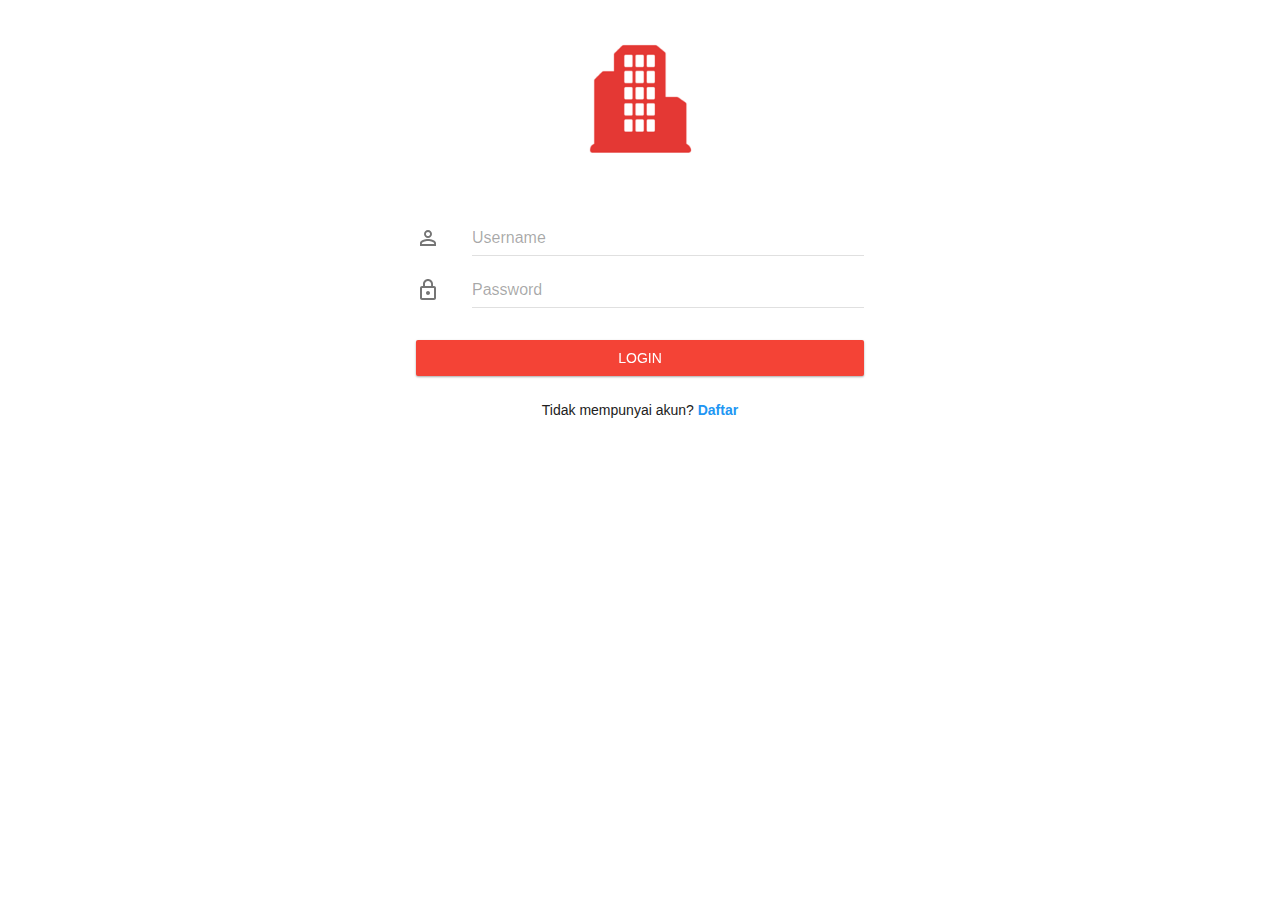
==== commit 866ac57b: "Remove name attribute" ====
--- a/www/index.html
+++ b/www/index.html
@@ -6,41 +6,72 @@
     <meta name="apple-mobile-web-app-capable" content="yes">
     <meta name="theme-color" content="#2196f3">
 
+    <title></title>
+
     <link rel="stylesheet" href="bower_components/Framework7/dist/css/framework7.material.min.css">
     <link rel="stylesheet" href="bower_components/Framework7/dist/css/framework7.material.colors.min.css">
     <link rel="stylesheet" href="bower_components/Framework7/dist/css/my-app.css">
+    <link rel="stylesheet" href="css/style.css">
+    <link rel="stylesheet" href="css/login.css">
   </head>
   <body>
     <div class="views">
       <div class="view view-main">
-        <div class="pages navbar-fixed toolbar-fixed">
+        <div class="pages">
           <div data-page="index" class="page">
       
-            <div class="navbar">
+            <!-- <div class="navbar">
               <div class="navbar-inner">
-                <div class="center">Awesome App</div>
+                <div class="center">CepatSembuh</div>
               </div>
             </div>
-      
-            <div class="toolbar">
-              <div class="toolbar-inner">
-          
-                <a href="#" class="link">Link 1</a>
-                <a href="#" class="link">Link 2</a>
+            <br><br> -->
+
+            <div class="page-content login-screen-content">
+              <div class="login-screen-title">
+                <img src="img/logo.png" width="150" height="150">
               </div>
+              <form class="">
+                <div class="list-block inputs-list">
+                <ul>
+                  <li class="item-content">
+                    <div class="item-media">
+                      <i class="icon icon-form-name"></i>
+                    </div>
+                    <div class="item-inner">
+                    <!-- <div class="item-title label">Username</div> -->
+                    <div class="item-input item-input-field">
+                    <input type="text" placeholder="Username">
+                    </div>
+                    </div>
+                  </li>
+                  <li class="item-content">
+                    <div class="item-media">
+                      <i class="icon icon-form-password"></i>
+                    </div>
+                    <div class="item-inner">
+                    <!-- <div class="item-title label">Password</div> -->
+                    <div class="item-input item-input-field">
+                    <input type="password" placeholder="Password">
+                    </div>
+                    </div>
+                  </li>
+                </ul>
+                </div>
+              <div class="content-block"><a href="option.html" class="button button-raised button-fill color-red">Login</a></div>
+              <div class="content-block">
+              <div class="list-block-label">Tidak mempunyai akun? <a href="register.html"><strong>Daftar</strong></a></div>
+              </div>
+              </form>
             </div>
 
-            <div class="page-content">
-              <p>Page content goes here</p>
-        
-              <a href="about.html">About app</a>
-            </div>
           </div>
-        </div> <!-- ./pages.navbar-fixed.toolbar -->
+        </div> <!-- ./pages.navbar-fixed -->
       </div> <!-- ./view.view-main -->
     </div> <!-- ./views -->
-    
+
     <script type="text/javascript" src="bower_components/Framework7/dist/js/framework7.min.js"></script>
     <script type="text/javascript" src="bower_components/Framework7/dist/js/my-app.js"></script>
+    <script type="text/javascript" src="js/main.js"></script>
   </body>
 </html>
--- a/www/css/style.css
+++ b/www/css/style.css
@@ -0,0 +1,4 @@
+.demo-card-header-pic .card-header {
+    background-size: cover;
+    background-position: center;
+ }